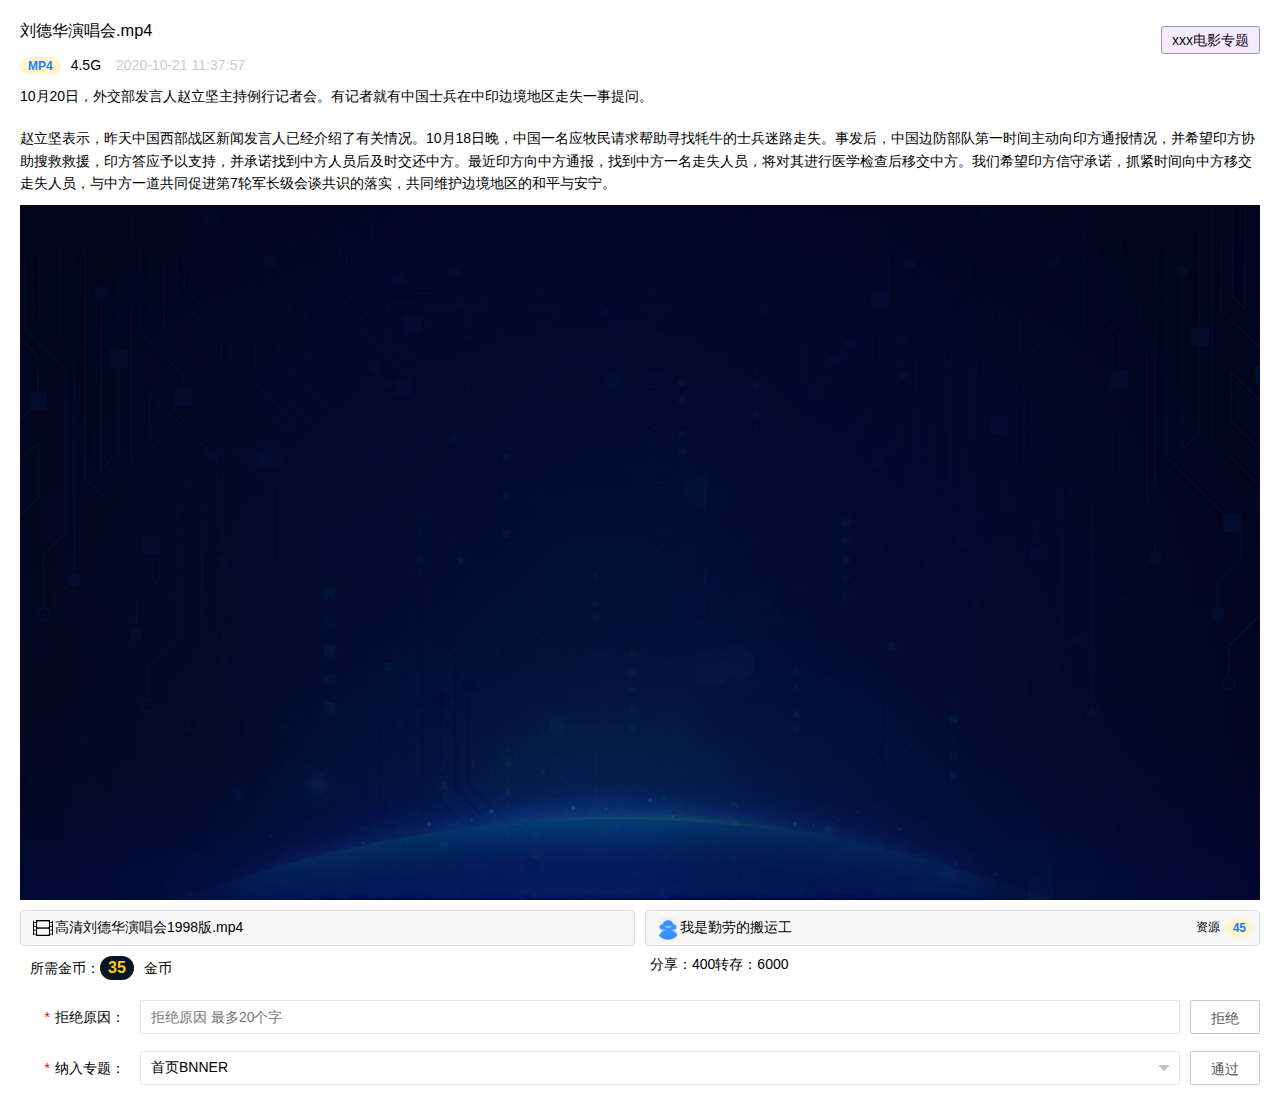
==== views/circleAudit/circleAudit_audit_pop.html @ b6cc54b7 "圈子加精审核及弹框" ====
<!DOCTYPE html>
<html>
<head>
    <meta charset="utf-8">
    <title>资源详情</title>
    <meta name="renderer" content="webkit">
    <meta http-equiv="X-UA-Compatible" content="IE=edge,chrome=1">
    <link rel="stylesheet" href="../../layuiadmin/layui/css/layui.css" media="all">
    <link rel="stylesheet" href="./../css/reset.css">
    <script src="../../layuiadmin/layui/layui.js"></script>
    <script src="../../js/jquery-3.1.1.min.js"></script>
    <script src="../../js/jquery_ex.js"></script>
    <style>
        body{
            font-family: Arial;
        }
        .layui-form-item{
            position: relative;
        }
        
        .layui-form-label {
            width: 90px;
        }
        .layui-input-block {
            margin-left: 120px;
            margin-right: 80px;
        }
        .layui-btn-block{
            position: absolute;
            right:0;
            top:0
        }
        .layui-form-item .layui-btn-block .layui-btn{
            padding:0 20px
        }
        .uploadImg img{
            width: 100px;
            height: 100px;
            margin-left: 5px;
            border: 1px solid #ccc;
        }
        .jinbi{
            text-align: left;
            position: absolute;
            right: -5px;
            top: 5px;
        }
        .jinbi span{
            display: inline-block;
            height: 24px;
            line-height: 24px;
            background-color: #091522;
            color:#ffcf0f;
            border-radius: 12px;
            font-size: 12px;
            font-weight: bold;
            padding:0 8px;
            margin-right: 10px;
        }
        .pop_text{
            display:-webkit-box;
            display:-ms-flexbox;
            display:flex;
        }
        .pop_text .layui-btn.layui-ds{
            -webkit-box-flex:1;
            -ms-flex:1;
            flex:1;
            text-align: center;
        }
        .size{
            text-align: left;
            margin-top: 5px;
        }
        .size span{
            display: inline-block;
            height: 18px;
            line-height: 18px;
            background-color: #fff5cd;
            color:#1a7dff;
            border-radius: 12px;
            font-size: 12px;
            font-weight: bold;
            padding:0 8px;
            margin-right: 10px;
        }
        .rightbt{
            float: right;
            background-color: #f4ebff;
            height: 26px;
            line-height: 26px;
            color:#101010;
            border-radius: 3px;
            border: 1px solid #a38cbe;
            padding:0 10px;
            margin-top:6px
        }
        .select_cont p{
            line-height: 160%;
            padding: 10px 0;
        }
        .jinbi{
            text-align: left;
        }
        .jinbi span{
            display: inline-block;
            height: 24px;
            line-height: 24px;
            background-color: #091522;
            color:#ffcf0f;
            border-radius: 12px;
            font-size: 16px;
            font-weight: bold;
            padding:0 8px;
            margin-right: 10px;
        }
        .size{
            text-align: left;
        }
        .size span{
            display: inline-block;
            height: 18px;
            line-height: 18px;
            background-color: #fff5cd;
            color:#1a7dff;
            border-radius: 12px;
            font-size: 12px;
            font-weight: bold;
            padding:0 8px;
            margin-right: 10px;
            margin-top:10px;
        }
        .size s{
            margin-left:15px;
            font-size: 14px;
            color: #ccc;
            text-decoration: none;
        }
        .chuC{
            display:-webkit-box;
            display:-ms-flexbox;
            display:flex;
            margin-top: 10px;
            
        }
        .chuC .borderF,.chuC .jinbix,.chuC .zinfo{
            -webkit-box-flex:1;
            -ms-flex:1;
            flex:1;
            text-align: left;
        }
        .chuC .zinfo{
            margin-left:10px;
        }
        .chuC .borderF:last-child{
            margin-left:10px;
        }
        .borderF{
            background-color: #f7f7f7;
            border: 1px solid #d8d8d8;
            padding:5px;
            border-radius: 5px;
            padding-left:10px
        }
        .infoxx .a{
            height: 18px;
            line-height: 18px;
            background-color: #fff5cd;
            color:#1a7dff;
            border-radius: 12px;
            font-size: 12px;
            font-weight: bold;
            padding:0 8px;
            margin-left: 5px;
            margin-top:3px;
            float:right;
        }
        .infoxx .b{
            font-size: 12px;
            float:right;
            margin-top:3px;
        }
        .jinbix{
            text-align: left;
        }
        .jinbix span{
            display: inline-block;
            height: 24px;
            line-height: 24px;
            background-color: #091522;
            color:#ffcf0f;
            border-radius: 12px;
            font-size: 16px;
            font-weight: bold;
            padding:0 8px;
            margin-right: 10px;
        }
    </style>
</head>
<body>
<form method="post" class="layui-form" >
    <div class="layui-form" lay-filter="layuiadmin-app-form-list" id="layuiadmin-app-form-list" style="padding: 20px 20px 0 20px; ">
        <div class="">
            <div class="rightbt">xxx电影专题</div>
            <h3>刘德华演唱会.mp4</h3>
            <div class="size"><span>MP4</span>4.5G<s>2020-10-21 11:37:57</s></div>
        </div>
        <div class="select_cont">
            <p>10月20日，外交部发言人赵立坚主持例行记者会。有记者就有中国士兵在中印边境地区走失一事提问。</p>
            <p>赵立坚表示，昨天中国西部战区新闻发言人已经介绍了有关情况。10月18日晚，中国一名应牧民请求帮助寻找牦牛的士兵迷路走失。事发后，中国边防部队第一时间主动向印方通报情况，并希望印方协助搜救救援，印方答应予以支持，并承诺找到中方人员后及时交还中方。最近印方向中方通报，找到中方一名走失人员，将对其进行医学检查后移交中方。我们希望印方信守承诺，抓紧时间向中方移交走失人员，与中方一道共同促进第7轮军长级会谈共识的落实，共同维护边境地区的和平与安宁。</p>
            <img class="layui-upload-img" src="../images/bg.jpg" width="100%">
        </div>
        <div class="chuC mt10">
            <div class="borderF"><img src="../images/icona.png" width="24" />高清刘德华演唱会1998版.mp4</div>
            <div class="borderF infoxx"><img src="../images/headImg.png" width="24" />我是勤劳的搬运工<span class="a">45</span><span class="b">资源</span></div>
        </div>
        <div class="chuC mt10">
            <div class="jinbix" style="padding-left:10px">所需金币：<span>35</span>金币</div>
            <div class="zinfo"><span>分享：400</span><span>转存：6000</span></div>
        </div>
        <div class="layui-form-item" style="margin-top: 20px;">
            <label class="layui-form-label"><span>*</span>拒绝原因：</label>
            <div class="layui-input-block">
                <input type="text" placeholder="拒绝原因 最多20个字" autocomplete="off" class="layui-input" id="PHONE" name="PHONE">
            </div>
            <div class="layui-btn-block">
                <button class="layui-btn layui-ds layui-btn-primary" data-type="add" id="add" data="添加">
                    拒绝
                </button>
            </div>
        </div>
        <div class="layui-form-item">
            <label class="layui-form-label"><span>*</span>纳入专题：</label>
            <div class="layui-input-block">
                <select id="FEEDBACKTYPE" lay-verify="required" name="FEEDBACKTYPE">
                    <option value="1">首页BNNER</option>
                    <option value="2">首页BNNER</option>
                    <option value="3">首页BNNER</option>
                    <option value="4">首页BNNER</option>
                    <option value="5">多选</option>
                    <option value="6">多选</option>
                    <option value="7">多选</option>
                </select>
            </div>
            <div class="layui-btn-block">
                <button class="layui-btn layui-ds layui-btn-primary" data-type="add" id="add" data="添加">
                    通过
                </button>
            </div>
        </div>
    </div>
</form>
<script src="circleAudit_audit_pop.js" type="text/javascript" charset="utf-8"></script>
</body>
</html>
---- layuiadmin/layui/css/layui.css ----
/** layui-v2.4.5 MIT License By https://www.layui.com */
.layui-inline,img {display:inline-block;vertical-align:middle}
h1,h2,h3,h4,h5,h6 {font-weight:400}
.layui-edge,.layui-header,.layui-inline,.layui-main {position:relative}
.layui-elip,.layui-form-checkbox span,.layui-form-pane .layui-form-label {text-overflow:ellipsis;white-space:nowrap}
.layui-btn,.layui-edge,.layui-inline,img {vertical-align:middle}
.layui-btn,.layui-disabled,.layui-icon,.layui-unselect {-webkit-user-select:none;-ms-user-select:none;-moz-user-select:none}
blockquote,body,button,dd,div,dl,dt,form,h1,h2,h3,h4,h5,h6,input,li,ol,p,pre,td,textarea,th,ul {margin:0;padding:0;-webkit-tap-highlight-color:rgba(0,0,0,0)}
a:active,a:hover {outline:0}
img {border:none}
li {list-style:none}
table {border-collapse:collapse;border-spacing:0}
h4,h5,h6 {font-size:100%}
button,input,optgroup,option,select,textarea {font-family:inherit;font-size:inherit;font-style:inherit;font-weight:inherit;outline:0}
pre {white-space:pre-wrap;white-space:-moz-pre-wrap;white-space:-pre-wrap;white-space:-o-pre-wrap;word-wrap:break-word}
body {line-height:24px;font:14px Helvetica Neue,Helvetica,PingFang SC,Tahoma,Arial,sans-serif}
hr {height:1px;margin:10px 0;border:0;clear:both}
a {color:#333;text-decoration:none}
a:hover {color:#777}
a cite {font-style:normal;*cursor:pointer}
.layui-border-box,.layui-border-box * {box-sizing:border-box}
.layui-box,.layui-box * {box-sizing:content-box}
.layui-clear {clear:both;*zoom:1}
.layui-clear:after {content:'\20';clear:both;*zoom:1;display:block;height:0}
.layui-inline {*display:inline;*zoom:1}
.layui-edge {display:inline-block;width:0;height:0;border-width:6px;border-style:dashed;border-color:transparent;overflow:hidden}
.layui-edge-top {top:-4px;border-bottom-color:#999;border-bottom-style:solid}
.layui-edge-right {border-left-color:#999;border-left-style:solid}
.layui-edge-bottom {top:2px;border-top-color:#999;border-top-style:solid}
.layui-edge-left {border-right-color:#999;border-right-style:solid}
.layui-elip {overflow:hidden}
.layui-disabled,.layui-disabled:hover {color:#d2d2d2!important;cursor:not-allowed!important}
.layui-circle {border-radius:100%}
.layui-show {display:block!important}
.layui-hide {display:none!important}
@font-face {font-family:layui-icon;src:url(../font/iconfont.eot?v=240);src:url(../font/iconfont.eot?v=240#iefix) format('embedded-opentype'),url(../font/iconfont.svg?v=240#iconfont) format('svg'),url(../font/iconfont.woff?v=240) format('woff'),url(../font/iconfont.ttf?v=240) format('truetype')}
.layui-icon {font-family:layui-icon!important;font-size:16px;font-style:normal;-webkit-font-smoothing:antialiased;-moz-osx-font-smoothing:grayscale}
.layui-icon-reply-fill:before {content:"\e611"}
.layui-icon-set-fill:before {content:"\e614"}
.layui-icon-menu-fill:before {content:"\e60f"}
.layui-icon-search:before {content:"\e615"}
.layui-icon-share:before {content:"\e641"}
.layui-icon-set-sm:before {content:"\e620"}
.layui-icon-engine:before {content:"\e628"}
.layui-icon-close:before {content:"\1006"}
.layui-icon-close-fill:before {content:"\1007"}
.layui-icon-chart-screen:before {content:"\e629"}
.layui-icon-star:before {content:"\e600"}
.layui-icon-circle-dot:before {content:"\e617"}
.layui-icon-chat:before {content:"\e606"}
.layui-icon-release:before {content:"\e609"}
.layui-icon-list:before {content:"\e60a"}
.layui-icon-chart:before {content:"\e62c"}
.layui-icon-ok-circle:before {content:"\1005"}
.layui-icon-layim-theme:before {content:"\e61b"}
.layui-icon-table:before {content:"\e62d"}
.layui-icon-right:before {content:"\e602"}
.layui-icon-left:before {content:"\e603"}
.layui-icon-cart-simple:before {content:"\e698"}
.layui-icon-face-cry:before {content:"\e69c"}
.layui-icon-face-smile:before {content:"\e6af"}
.layui-icon-survey:before {content:"\e6b2"}
.layui-icon-tree:before {content:"\e62e"}
.layui-icon-upload-circle:before {content:"\e62f"}
.layui-icon-add-circle:before {content:"\e61f"}
.layui-icon-download-circle:before {content:"\e601"}
.layui-icon-templeate-1:before {content:"\e630"}
.layui-icon-util:before {content:"\e631"}
.layui-icon-face-surprised:before {content:"\e664"}
.layui-icon-edit:before {content:"\e642"}
.layui-icon-speaker:before {content:"\e645"}
.layui-icon-down:before {content:"\e61a"}
.layui-icon-file:before {content:"\e621"}
.layui-icon-layouts:before {content:"\e632"}
.layui-icon-rate-half:before {content:"\e6c9"}
.layui-icon-add-circle-fine:before {content:"\e608"}
.layui-icon-prev-circle:before {content:"\e633"}
.layui-icon-read:before {content:"\e705"}
.layui-icon-404:before {content:"\e61c"}
.layui-icon-carousel:before {content:"\e634"}
.layui-icon-help:before {content:"\e607"}
.layui-icon-code-circle:before {content:"\e635"}
.layui-icon-water:before {content:"\e636"}
.layui-icon-username:before {content:"\e66f"}
.layui-icon-find-fill:before {content:"\e670"}
.layui-icon-about:before {content:"\e60b"}
.layui-icon-location:before {content:"\e715"}
.layui-icon-up:before {content:"\e619"}
.layui-icon-pause:before {content:"\e651"}
.layui-icon-date:before {content:"\e637"}
.layui-icon-layim-uploadfile:before {content:"\e61d"}
.layui-icon-delete:before {content:"\e640"}
.layui-icon-play:before {content:"\e652"}
.layui-icon-top:before {content:"\e604"}
.layui-icon-friends:before {content:"\e612"}
.layui-icon-refresh-3:before {content:"\e9aa"}
.layui-icon-ok:before {content:"\e605"}
.layui-icon-layer:before {content:"\e638"}
.layui-icon-face-smile-fine:before {content:"\e60c"}
.layui-icon-dollar:before {content:"\e659"}
.layui-icon-group:before {content:"\e613"}
.layui-icon-layim-download:before {content:"\e61e"}
.layui-icon-picture-fine:before {content:"\e60d"}
.layui-icon-link:before {content:"\e64c"}
.layui-icon-diamond:before {content:"\e735"}
.layui-icon-log:before {content:"\e60e"}
.layui-icon-rate-solid:before {content:"\e67a"}
.layui-icon-fonts-del:before {content:"\e64f"}
.layui-icon-unlink:before {content:"\e64d"}
.layui-icon-fonts-clear:before {content:"\e639"}
.layui-icon-triangle-r:before {content:"\e623"}
.layui-icon-circle:before {content:"\e63f"}
.layui-icon-radio:before {content:"\e643"}
.layui-icon-align-center:before {content:"\e647"}
.layui-icon-align-right:before {content:"\e648"}
.layui-icon-align-left:before {content:"\e649"}
.layui-icon-loading-1:before {content:"\e63e"}
.layui-icon-return:before {content:"\e65c"}
.layui-icon-fonts-strong:before {content:"\e62b"}
.layui-icon-upload:before {content:"\e67c"}
.layui-icon-dialogue:before {content:"\e63a"}
.layui-icon-video:before {content:"\e6ed"}
.layui-icon-headset:before {content:"\e6fc"}
.layui-icon-cellphone-fine:before {content:"\e63b"}
.layui-icon-add-1:before {content:"\e654"}
.layui-icon-face-smile-b:before {content:"\e650"}
.layui-icon-fonts-html:before {content:"\e64b"}
.layui-icon-form:before {content:"\e63c"}
.layui-icon-cart:before {content:"\e657"}
.layui-icon-camera-fill:before {content:"\e65d"}
.layui-icon-tabs:before {content:"\e62a"}
.layui-icon-fonts-code:before {content:"\e64e"}
.layui-icon-fire:before {content:"\e756"}
.layui-icon-set:before {content:"\e716"}
.layui-icon-fonts-u:before {content:"\e646"}
.layui-icon-triangle-d:before {content:"\e625"}
.layui-icon-tips:before {content:"\e702"}
.layui-icon-picture:before {content:"\e64a"}
.layui-icon-more-vertical:before {content:"\e671"}
.layui-icon-flag:before {content:"\e66c"}
.layui-icon-loading:before {content:"\e63d"}
.layui-icon-fonts-i:before {content:"\e644"}
.layui-icon-refresh-1:before {content:"\e666"}
.layui-icon-rmb:before {content:"\e65e"}
.layui-icon-home:before {content:"\e68e"}
.layui-icon-user:before {content:"\e770"}
.layui-icon-notice:before {content:"\e667"}
.layui-icon-login-weibo:before {content:"\e675"}
.layui-icon-voice:before {content:"\e688"}
.layui-icon-upload-drag:before {content:"\e681"}
.layui-icon-login-qq:before {content:"\e676"}
.layui-icon-snowflake:before {content:"\e6b1"}
.layui-icon-file-b:before {content:"\e655"}
.layui-icon-template:before {content:"\e663"}
.layui-icon-auz:before {content:"\e672"}
.layui-icon-console:before {content:"\e665"}
.layui-icon-app:before {content:"\e653"}
.layui-icon-prev:before {content:"\e65a"}
.layui-icon-website:before {content:"\e7ae"}
.layui-icon-next:before {content:"\e65b"}
.layui-icon-component:before {content:"\e857"}
.layui-icon-more:before {content:"\e65f"}
.layui-icon-login-wechat:before {content:"\e677"}
.layui-icon-shrink-right:before {content:"\e668"}
.layui-icon-spread-left:before {content:"\e66b"}
.layui-icon-camera:before {content:"\e660"}
.layui-icon-note:before {content:"\e66e"}
.layui-icon-refresh:before {content:"\e669"}
.layui-icon-female:before {content:"\e661"}
.layui-icon-male:before {content:"\e662"}
.layui-icon-password:before {content:"\e673"}
.layui-icon-senior:before {content:"\e674"}
.layui-icon-theme:before {content:"\e66a"}
.layui-icon-tread:before {content:"\e6c5"}
.layui-icon-praise:before {content:"\e6c6"}
.layui-icon-star-fill:before {content:"\e658"}
.layui-icon-rate:before {content:"\e67b"}
.layui-icon-template-1:before {content:"\e656"}
.layui-icon-vercode:before {content:"\e679"}
.layui-icon-cellphone:before {content:"\e678"}
.layui-icon-screen-full:before {content:"\e622"}
.layui-icon-screen-restore:before {content:"\e758"}
.layui-icon-cols:before {content:"\e610"}
.layui-icon-export:before {content:"\e67d"}
.layui-icon-print:before {content:"\e66d"}
.layui-icon-slider:before {content:"\e714"}
.layui-icon-addition:before {content:"\e624"}
.layui-icon-subtraction:before {content:"\e67e"}
.layui-icon-service:before {content:"\e626"}
.layui-icon-transfer:before {content:"\e691"}
.layui-main {width:1140px;margin:0 auto}
.layui-header {z-index:1000;height:60px}
.layui-header a:hover {transition:all .5s;-webkit-transition:all .5s}
.layui-side {position:fixed;left:0;top:0;bottom:0;z-index:999;width:200px;overflow-x:hidden}
.layui-side-scroll {position:relative;width:220px;height:100%;overflow-x:hidden}
.layui-body {position:absolute;left:200px;right:0;top:0;bottom:0;z-index:998;width:auto;overflow:hidden;overflow-y:auto;box-sizing:border-box}
.layui-layout-body {overflow:hidden}
.layui-layout-admin .layui-header {background-color:#23262E}
.layui-layout-admin .layui-side {top:60px;width:200px;overflow-x:hidden}
.layui-layout-admin .layui-body {top:60px;bottom:44px}
.layui-layout-admin .layui-main {width:auto;margin:0 15px}
.layui-layout-admin .layui-footer {position:fixed;left:200px;right:0;bottom:0;height:44px;line-height:44px;padding:0 15px;background-color:#eee}
.layui-layout-admin .layui-logo {position:absolute;left:0;top:0;width:200px;height:100%;line-height:60px;text-align:center;color:#3691FF;font-size:16px}
.layui-layout-admin .layui-header .layui-nav {background:0 0}
.layui-layout-left {position:absolute!important;left:200px;top:0}
.layui-layout-right {position:absolute!important;right:0;top:0}
.layui-container {position:relative;margin:0 auto;padding:0 15px;box-sizing:border-box}
.layui-fluid {position:relative;margin:0 auto;padding:0 15px}
.layui-row:after,.layui-row:before {content:'';display:block;clear:both}
.layui-col-lg1,.layui-col-lg10,.layui-col-lg11,.layui-col-lg12,.layui-col-lg2,.layui-col-lg3,.layui-col-lg4,.layui-col-lg5,.layui-col-lg6,.layui-col-lg7,.layui-col-lg8,.layui-col-lg9,.layui-col-md1,.layui-col-md10,.layui-col-md11,.layui-col-md12,.layui-col-md2,.layui-col-md3,.layui-col-md4,.layui-col-md5,.layui-col-md6,.layui-col-md7,.layui-col-md8,.layui-col-md9,.layui-col-sm1,.layui-col-sm10,.layui-col-sm11,.layui-col-sm12,.layui-col-sm2,.layui-col-sm3,.layui-col-sm4,.layui-col-sm5,.layui-col-sm6,.layui-col-sm7,.layui-col-sm8,.layui-col-sm9,.layui-col-xs1,.layui-col-xs10,.layui-col-xs11,.layui-col-xs12,.layui-col-xs2,.layui-col-xs3,.layui-col-xs4,.layui-col-xs5,.layui-col-xs6,.layui-col-xs7,.layui-col-xs8,.layui-col-xs9 {position:relative;display:block;box-sizing:border-box}
.layui-col-xs1,.layui-col-xs10,.layui-col-xs11,.layui-col-xs12,.layui-col-xs2,.layui-col-xs3,.layui-col-xs4,.layui-col-xs5,.layui-col-xs6,.layui-col-xs7,.layui-col-xs8,.layui-col-xs9 {float:left}
.layui-col-xs1 {width:8.33333333%}
.layui-col-xs2 {width:16.66666667%}
.layui-col-xs3 {width:25%}
.layui-col-xs4 {width:33.33333333%}
.layui-col-xs5 {width:41.66666667%}
.layui-col-xs6 {width:50%}
.layui-col-xs7 {width:58.33333333%}
.layui-col-xs8 {width:66.66666667%}
.layui-col-xs9 {width:75%}
.layui-col-xs10 {width:83.33333333%}
.layui-col-xs11 {width:91.66666667%}
.layui-col-xs12 {width:100%}
.layui-col-xs-offset1 {margin-left:8.33333333%}
.layui-col-xs-offset2 {margin-left:16.66666667%}
.layui-col-xs-offset3 {margin-left:25%}
.layui-col-xs-offset4 {margin-left:33.33333333%}
.layui-col-xs-offset5 {margin-left:41.66666667%}
.layui-col-xs-offset6 {margin-left:50%}
.layui-col-xs-offset7 {margin-left:58.33333333%}
.layui-col-xs-offset8 {margin-left:66.66666667%}
.layui-col-xs-offset9 {margin-left:75%}
.layui-col-xs-offset10 {margin-left:83.33333333%}
.layui-col-xs-offset11 {margin-left:91.66666667%}
.layui-col-xs-offset12 {margin-left:100%}
@media screen and (max-width:768px) {.layui-hide-xs {display:none!important}
.layui-show-xs-block {display:block!important}
.layui-show-xs-inline {display:inline!important}
.layui-show-xs-inline-block {display:inline-block!important}
}
@media screen and (min-width:768px) {.layui-container {width:750px}
.layui-hide-sm {display:none!important}
.layui-show-sm-block {display:block!important}
.layui-show-sm-inline {display:inline!important}
.layui-show-sm-inline-block {display:inline-block!important}
.layui-col-sm1,.layui-col-sm10,.layui-col-sm11,.layui-col-sm12,.layui-col-sm2,.layui-col-sm3,.layui-col-sm4,.layui-col-sm5,.layui-col-sm6,.layui-col-sm7,.layui-col-sm8,.layui-col-sm9 {float:left}
.layui-col-sm1 {width:8.33333333%}
.layui-col-sm2 {width:16.66666667%}
.layui-col-sm3 {width:25%}
.layui-col-sm4 {width:33.33333333%}
.layui-col-sm5 {width:41.66666667%}
.layui-col-sm6 {width:50%}
.layui-col-sm7 {width:58.33333333%}
.layui-col-sm8 {width:66.66666667%}
.layui-col-sm9 {width:75%}
.layui-col-sm10 {width:83.33333333%}
.layui-col-sm11 {width:91.66666667%}
.layui-col-sm12 {width:100%}
.layui-col-sm-offset1 {margin-left:8.33333333%}
.layui-col-sm-offset2 {margin-left:16.66666667%}
.layui-col-sm-offset3 {margin-left:25%}
.layui-col-sm-offset4 {margin-left:33.33333333%}
.layui-col-sm-offset5 {margin-left:41.66666667%}
.layui-col-sm-offset6 {margin-left:50%}
.layui-col-sm-offset7 {margin-left:58.33333333%}
.layui-col-sm-offset8 {margin-left:66.66666667%}
.layui-col-sm-offset9 {margin-left:75%}
.layui-col-sm-offset10 {margin-left:83.33333333%}
.layui-col-sm-offset11 {margin-left:91.66666667%}
.layui-col-sm-offset12 {margin-left:100%}
}
@media screen and (min-width:992px) {.layui-container {width:970px}
.layui-hide-md {display:none!important}
.layui-show-md-block {display:block!important}
.layui-show-md-inline {display:inline!important}
.layui-show-md-inline-block {display:inline-block!important}
.layui-col-md1,.layui-col-md10,.layui-col-md11,.layui-col-md12,.layui-col-md2,.layui-col-md3,.layui-col-md4,.layui-col-md5,.layui-col-md6,.layui-col-md7,.layui-col-md8,.layui-col-md9 {float:left}
.layui-col-md1 {width:8.33333333%}
.layui-col-md2 {width:16.66666667%}
.layui-col-md3 {width:25%}
.layui-col-md4 {width:33.33333333%}
.layui-col-md5 {width:41.66666667%}
.layui-col-md6 {width:50%}
.layui-col-md7 {width:58.33333333%}
.layui-col-md8 {width:66.66666667%}
.layui-col-md9 {width:75%}
.layui-col-md10 {width:83.33333333%}
.layui-col-md11 {width:91.66666667%}
.layui-col-md12 {width:100%}
.layui-col-md-offset1 {margin-left:8.33333333%}
.layui-col-md-offset2 {margin-left:16.66666667%}
.layui-col-md-offset3 {margin-left:25%}
.layui-col-md-offset4 {margin-left:33.33333333%}
.layui-col-md-offset5 {margin-left:41.66666667%}
.layui-col-md-offset6 {margin-left:50%}
.layui-col-md-offset7 {margin-left:58.33333333%}
.layui-col-md-offset8 {margin-left:66.66666667%}
.layui-col-md-offset9 {margin-left:75%}
.layui-col-md-offset10 {margin-left:83.33333333%}
.layui-col-md-offset11 {margin-left:91.66666667%}
.layui-col-md-offset12 {margin-left:100%}
}
@media screen and (min-width:1200px) {.layui-container {width:1170px}
.layui-hide-lg {display:none!important}
.layui-show-lg-block {display:block!important}
.layui-show-lg-inline {display:inline!important}
.layui-show-lg-inline-block {display:inline-block!important}
.layui-col-lg1,.layui-col-lg10,.layui-col-lg11,.layui-col-lg12,.layui-col-lg2,.layui-col-lg3,.layui-col-lg4,.layui-col-lg5,.layui-col-lg6,.layui-col-lg7,.layui-col-lg8,.layui-col-lg9 {float:left}
.layui-col-lg1 {width:8.33333333%}
.layui-col-lg2 {width:16.66666667%}
.layui-col-lg3 {width:25%}
.layui-col-lg4 {width:33.33333333%}
.layui-col-lg5 {width:41.66666667%}
.layui-col-lg6 {width:50%}
.layui-col-lg7 {width:58.33333333%}
.layui-col-lg8 {width:66.66666667%}
.layui-col-lg9 {width:75%}
.layui-col-lg10 {width:83.33333333%}
.layui-col-lg11 {width:91.66666667%}
.layui-col-lg12 {width:100%}
.layui-col-lg-offset1 {margin-left:8.33333333%}
.layui-col-lg-offset2 {margin-left:16.66666667%}
.layui-col-lg-offset3 {margin-left:25%}
.layui-col-lg-offset4 {margin-left:33.33333333%}
.layui-col-lg-offset5 {margin-left:41.66666667%}
.layui-col-lg-offset6 {margin-left:50%}
.layui-col-lg-offset7 {margin-left:58.33333333%}
.layui-col-lg-offset8 {margin-left:66.66666667%}
.layui-col-lg-offset9 {margin-left:75%}
.layui-col-lg-offset10 {margin-left:83.33333333%}
.layui-col-lg-offset11 {margin-left:91.66666667%}
.layui-col-lg-offset12 {margin-left:100%}
}
.layui-col-space1 {margin:-.5px}
.layui-col-space1>* {padding:.5px}
.layui-col-space3 {margin:-1.5px}
.layui-col-space3>* {padding:1.5px}
.layui-col-space5 {margin:-2.5px}
.layui-col-space5>* {padding:2.5px}
.layui-col-space8 {margin:-3.5px}
.layui-col-space8>* {padding:3.5px}
.layui-col-space10 {margin:-5px}
.layui-col-space10>* {padding:5px}
.layui-col-space12 {margin:-6px}
.layui-col-space12>* {padding:6px}
.layui-col-space15 {margin:-7.5px}
.layui-col-space15>* {padding:7.5px}
.layui-col-space18 {margin:-9px}
.layui-col-space18>* {padding:9px}
.layui-col-space20 {margin:-10px}
.layui-col-space20>* {padding:10px}
.layui-col-space22 {margin:-11px}
.layui-col-space22>* {padding:11px}
.layui-col-space25 {margin:-12.5px}
.layui-col-space25>* {padding:12.5px}
.layui-col-space30 {margin:-15px}
.layui-col-space30>* {padding:15px}
.layui-btn,.layui-input,.layui-select,.layui-textarea,.layui-upload-button {outline:0;-webkit-appearance:none;transition:all .3s;-webkit-transition:all .3s;box-sizing:border-box}
.layui-elem-quote {margin-bottom:10px;padding:15px;line-height:22px;border-left:5px solid #3691FF;border-radius:0 2px 2px 0;background-color:#f2f2f2}
.layui-quote-nm {border-style:solid;border-width:1px 1px 1px 5px;background:0 0}
.layui-elem-field {margin-bottom:10px;padding:0;border-width:1px;border-style:solid}
.layui-elem-field legend {margin-left:20px;padding:0 10px;font-size:20px;font-weight:300}
.layui-field-title {margin:10px 0 20px;border-width:1px 0 0}
.layui-field-box {padding:10px 15px}
.layui-field-title .layui-field-box {padding:10px 0}
.layui-progress {position:relative;height:6px;border-radius:20px;background-color:#e2e2e2}
.layui-progress-bar {position:absolute;left:0;top:0;width:0;max-width:100%;height:6px;border-radius:20px;text-align:right;background-color:#3691FF;transition:all .3s;-webkit-transition:all .3s}
.layui-progress-big,.layui-progress-big .layui-progress-bar {height:18px;line-height:18px}
.layui-progress-text {position:relative;top:-20px;line-height:18px;font-size:12px;color:#666}
.layui-progress-big .layui-progress-text {position:static;padding:0 10px;color:#fff}
.layui-collapse {border-width:1px;border-style:solid;border-radius:2px}
.layui-colla-content,.layui-colla-item {border-top-width:1px;border-top-style:solid}
.layui-colla-item:first-child {border-top:none}
.layui-colla-title {position:relative;height:42px;line-height:42px;padding:0 15px 0 35px;color:#333;background-color:#f2f2f2;cursor:pointer;font-size:14px;overflow:hidden}
.layui-colla-content {display:none;padding:10px 15px;line-height:22px;color:#666}
.layui-colla-icon {position:absolute;left:15px;top:0;font-size:14px}
.layui-card {margin-bottom:15px;border-radius:2px;background-color:#fff;box-shadow:0 1px 2px 0 rgba(0,0,0,.05)}
.layui-card:last-child {margin-bottom:0}
.layui-card-header {position:relative;height:42px;line-height:42px;padding:0 15px;border-bottom:1px solid #f6f6f6;color:#333;border-radius:2px 2px 0 0;font-size:14px}
.layui-bg-black,.layui-bg-blue,.layui-bg-cyan,.layui-bg-green,.layui-bg-orange,.layui-bg-red {color:#fff!important}
.layui-card-body {position:relative;padding:10px 15px;line-height:24px}
.layui-card-body[pad15] {padding:15px}
.layui-card-body[pad20] {padding:20px}
.layui-card-body .layui-table {margin:5px 0}
.layui-card .layui-tab {margin:0}
.layui-panel-window {position:relative;padding:15px;border-radius:0;border-top:5px solid #E6E6E6;background-color:#fff}
.layui-auxiliar-moving {position:fixed;left:0;right:0;top:0;bottom:0;width:100%;height:100%;background:0 0;z-index:9999999999}
.layui-form-label,.layui-form-mid,.layui-form-select,.layui-input-block,.layui-input-inline,.layui-textarea {position:relative}
.layui-bg-red {background-color:#FF5722!important}
.layui-bg-orange {background-color:#FFB800!important}
.layui-bg-green {background-color:#3691FF!important}
.layui-bg-cyan {background-color:#2F4056!important}
.layui-bg-blue {background-color:#3691FF!important}
.layui-bg-black {background-color:#393D49!important}
.layui-bg-gray {background-color:#eee!important;color:#666!important}
.layui-badge-rim,.layui-colla-content,.layui-colla-item,.layui-collapse,.layui-elem-field,.layui-form-pane .layui-form-item[pane],.layui-form-pane .layui-form-label,.layui-input,.layui-layedit,.layui-layedit-tool,.layui-quote-nm,.layui-select,.layui-tab-bar,.layui-tab-card,.layui-tab-title,.layui-tab-title .layui-this:after,.layui-textarea {border-color:#e6e6e6}
.layui-timeline-item:before,hr {background-color:#e6e6e6}
.layui-text {line-height:22px;font-size:14px;color:#666}
.layui-text h1,.layui-text h2,.layui-text h3 {font-weight:500;color:#333}
.layui-text h1 {font-size:30px}
.layui-text h2 {font-size:24px}
.layui-text h3 {font-size:18px}
.layui-text a:not(.layui-btn) {color:#01AAED}
.layui-text a:not(.layui-btn):hover {text-decoration:underline}
.layui-text ul {padding:5px 0 5px 15px}
.layui-text ul li {margin-top:5px;list-style-type:disc}
.layui-text em,.layui-word-aux {color:#999!important;padding:0 5px!important}
.layui-btn {display:inline-block;height:38px;line-height:38px;padding:0 18px;background-color:#3691FF;color:#fff;white-space:nowrap;text-align:center;font-size:14px;border:none;border-radius:2px;cursor:pointer}
.layui-btn:hover {opacity:.8;filter:alpha(opacity=80);color:#fff}
.layui-btn:active {opacity:1;filter:alpha(opacity=100)}
.layui-btn+.layui-btn {margin-left:10px}
.layui-btn-container {font-size:0}
.layui-btn-container .layui-btn {margin-right:10px;margin-bottom:10px}
.layui-btn-container .layui-btn+.layui-btn {margin-left:0}
.layui-table .layui-btn-container .layui-btn {margin-bottom:9px}
.layui-btn-radius {border-radius:100px}
.layui-btn .layui-icon {margin-right:3px;font-size:18px;vertical-align:bottom;vertical-align:middle\9}
.layui-btn-primary {border:1px solid #C9C9C9;background-color:#fff;color:#555}
.layui-btn-primary:hover {border-color:#3691FF;color:#333}
.layui-btn-normal {background-color:#3691FF}
.layui-btn-warm {background-color:#FFB800}
.layui-btn-danger {background-color:#FF5722}
.layui-btn-disabled,.layui-btn-disabled:active,.layui-btn-disabled:hover {border:1px solid #e6e6e6;background-color:#FBFBFB;color:#C9C9C9;cursor:not-allowed;opacity:1}
.layui-btn-lg {height:44px;line-height:44px;padding:0 25px;font-size:16px}
.layui-btn-sm {height:30px;line-height:30px;padding:0 10px;font-size:12px}
.layui-btn-sm i {font-size:16px!important}
.layui-btn-xs {height:22px;line-height:22px;padding:0 5px;font-size:12px}
.layui-btn-xs i {font-size:14px!important}
.layui-btn-group {display:inline-block;vertical-align:middle;font-size:0}
.layui-btn-group .layui-btn {margin-left:0!important;margin-right:0!important;border-left:1px solid rgba(255,255,255,.5);border-radius:0}
.layui-btn-group .layui-btn-primary {border-left:none}
.layui-btn-group .layui-btn-primary:hover {border-color:#C9C9C9;color:#3691FF}
.layui-btn-group .layui-btn:first-child {border-left:none;border-radius:2px 0 0 2px}
.layui-btn-group .layui-btn-primary:first-child {border-left:1px solid #c9c9c9}
.layui-btn-group .layui-btn:last-child {border-radius:0 2px 2px 0}
.layui-btn-group .layui-btn+.layui-btn {margin-left:0}
.layui-btn-group+.layui-btn-group {margin-left:10px}
.layui-btn-fluid {width:100%}
.layui-input,.layui-select,.layui-textarea {height:38px;line-height:1.3;line-height:38px\9;border-width:1px;border-style:solid;background-color:#fff;border-radius:2px}
.layui-input::-webkit-input-placeholder,.layui-select::-webkit-input-placeholder,.layui-textarea::-webkit-input-placeholder {line-height:1.3}
.layui-input,.layui-textarea {display:block;width:100%;padding-left:10px}
.layui-input:hover,.layui-textarea:hover {border-color:#D2D2D2!important}
.layui-input:focus,.layui-textarea:focus {border-color:#C9C9C9!important}
.layui-textarea {min-height:100px;height:auto;line-height:20px;padding:6px 10px;resize:vertical}
.layui-select {padding:0 10px}
.layui-form input[type=checkbox],.layui-form input[type=radio],.layui-form select {display:none}
.layui-form [lay-ignore] {display:initial}
.layui-form-item {margin-bottom:15px;clear:both;*zoom:1}
.layui-form-item:after {content:'\20';clear:both;*zoom:1;display:block;height:0}
.layui-form-label {float:left;display:block;padding:7px 15px;width:80px;font-weight:400;line-height:20px;text-align:right}
.layui-form-label-col {display:block;float:none;padding:9px 0;line-height:20px;text-align:left}
.layui-form-item .layui-inline {margin-bottom:5px;margin-right:10px}
.layui-input-block {margin-left:110px;min-height:36px}
.layui-input-inline {display:inline-block;vertical-align:middle}
.layui-form-item .layui-input-inline {float:left;width:190px;margin-right:10px}
.layui-form-text .layui-input-inline {width:auto}
.layui-form-mid {float:left;display:block;padding:9px 0!important;line-height:20px;margin-right:10px}
.layui-form-danger+.layui-form-select .layui-input,.layui-form-danger:focus {border-color:#FF5722!important}
.layui-form-select .layui-input {padding-right:30px;cursor:pointer}
.layui-form-select .layui-edge {position:absolute;right:10px;top:50%;margin-top:-3px;cursor:pointer;border-width:6px;border-top-color:#c2c2c2;border-top-style:solid;transition:all .3s;-webkit-transition:all .3s}
.layui-form-select dl {display:none;position:absolute;left:0;top:42px;padding:5px 0;z-index:899;min-width:100%;border:1px solid #d2d2d2;max-height:300px;overflow-y:auto;background-color:#fff;border-radius:2px;box-shadow:0 2px 4px rgba(0,0,0,.12);box-sizing:border-box}
.layui-form-select dl dd,.layui-form-select dl dt {padding:0 10px;line-height:36px;white-space:nowrap;overflow:hidden;text-overflow:ellipsis}
.layui-form-select dl dt {font-size:12px;color:#999}
.layui-form-select dl dd {cursor:pointer}
.layui-form-select dl dd:hover {background-color:#f2f2f2;-webkit-transition:.5s all;transition:.5s all}
.layui-form-select .layui-select-group dd {padding-left:20px}
.layui-form-select dl dd.layui-select-tips {padding-left:10px!important;color:#999}
.layui-form-select dl dd.layui-this {background-color:#3691FF;color:#fff}
.layui-form-checkbox,.layui-form-select dl dd.layui-disabled {background-color:#fff}
.layui-form-selected dl {display:block}
.layui-form-checkbox,.layui-form-checkbox *,.layui-form-switch {display:inline-block;vertical-align:middle}
.layui-form-selected .layui-edge {margin-top:-9px;-webkit-transform:rotate(180deg);transform:rotate(180deg);margin-top:-3px\9}
:root .layui-form-selected .layui-edge {margin-top:-9px\0/IE9}
.layui-form-selectup dl {top:auto;bottom:42px}
.layui-select-none {margin:5px 0;text-align:center;color:#999}
.layui-select-disabled .layui-disabled {border-color:#eee!important}
.layui-select-disabled .layui-edge {border-top-color:#d2d2d2}
.layui-form-checkbox {position:relative;height:30px;line-height:30px;margin-right:10px;padding-right:30px;cursor:pointer;font-size:0;-webkit-transition:.1s linear;transition:.1s linear;box-sizing:border-box}
.layui-form-checkbox span {padding:0 10px;height:100%;font-size:14px;border-radius:2px 0 0 2px;background-color:#d2d2d2;color:#fff;overflow:hidden}
.layui-form-checkbox:hover span {background-color:#c2c2c2}
.layui-form-checkbox i {position:absolute;right:0;top:0;width:30px;height:28px;border:1px solid #d2d2d2;border-left:none;border-radius:0 2px 2px 0;color:#fff;font-size:20px;text-align:center}
.layui-form-checkbox:hover i {border-color:#c2c2c2;color:#c2c2c2}
.layui-form-checked,.layui-form-checked:hover {border-color:#3691FF}
.layui-form-checked span,.layui-form-checked:hover span {background-color:#3691FF}
.layui-form-checked i,.layui-form-checked:hover i {color:#3691FF}
.layui-form-item .layui-form-checkbox {margin-top:4px}
.layui-form-checkbox[lay-skin=primary] {height:auto!important;line-height:normal!important;min-width:18px;min-height:18px;border:none!important;margin-right:0;padding-left:28px;padding-right:0;background:0 0}
.layui-form-checkbox[lay-skin=primary] span {padding-left:0;padding-right:15px;line-height:18px;background:0 0;color:#666}
.layui-form-checkbox[lay-skin=primary] i {right:auto;left:0;width:16px;height:16px;line-height:16px;border:1px solid #d2d2d2;font-size:12px;border-radius:2px;background-color:#fff;-webkit-transition:.1s linear;transition:.1s linear}
.layui-form-checkbox[lay-skin=primary]:hover i {border-color:#3691FF;color:#fff}
.layui-form-checked[lay-skin=primary] i {border-color:#3691FF;background-color:#3691FF;color:#fff}
.layui-checkbox-disbaled[lay-skin=primary] span {background:0 0!important;color:#c2c2c2}
.layui-checkbox-disbaled[lay-skin=primary]:hover i {border-color:#d2d2d2}
.layui-form-item .layui-form-checkbox[lay-skin=primary] {margin-top:10px}
.layui-form-switch {position:relative;height:22px;line-height:22px;min-width:35px;padding:0 5px;margin-top:8px;border:1px solid #d2d2d2;border-radius:20px;cursor:pointer;background-color:#fff;-webkit-transition:.1s linear;transition:.1s linear}
.layui-form-switch i {position:absolute;left:5px;top:3px;width:16px;height:16px;border-radius:20px;background-color:#d2d2d2;-webkit-transition:.1s linear;transition:.1s linear}
.layui-form-switch em {position:relative;top:0;width:25px;margin-left:21px;padding:0!important;text-align:center!important;color:#999!important;font-style:normal!important;font-size:12px}
.layui-form-onswitch {border-color:#3691FF;background-color:#3691FF}
.layui-checkbox-disbaled,.layui-checkbox-disbaled i {border-color:#e2e2e2!important}
.layui-form-onswitch i {left:100%;margin-left:-21px;background-color:#fff}
.layui-form-onswitch em {margin-left:5px;margin-right:21px;color:#fff!important}
.layui-checkbox-disbaled span {background-color:#e2e2e2!important}
.layui-checkbox-disbaled:hover i {color:#fff!important}
[lay-radio] {display:none}
.layui-form-radio,.layui-form-radio * {display:inline-block;vertical-align:middle}
.layui-form-radio {line-height:28px;margin:6px 10px 0 0;padding-right:10px;cursor:pointer;font-size:0}
.layui-form-radio * {font-size:14px}
.layui-form-radio>i {margin-right:8px;font-size:22px;color:#c2c2c2}
.layui-form-radio>i:hover,.layui-form-radioed>i {color:#3691FF}
.layui-radio-disbaled>i {color:#e2e2e2!important}
.layui-form-pane .layui-form-label {width:110px;padding:8px 15px;height:38px;line-height:20px;border-width:1px;border-style:solid;border-radius:2px 0 0 2px;text-align:center;background-color:#FBFBFB;overflow:hidden;box-sizing:border-box}
.layui-form-pane .layui-input-inline {margin-left:-1px}
.layui-form-pane .layui-input-block {margin-left:110px;left:-1px}
.layui-form-pane .layui-input {border-radius:0 2px 2px 0}
.layui-form-pane .layui-form-text .layui-form-label {float:none;width:100%;border-radius:2px;box-sizing:border-box;text-align:left}
.layui-form-pane .layui-form-text .layui-input-inline {display:block;margin:0;top:-1px;clear:both}
.layui-form-pane .layui-form-text .layui-input-block {margin:0;left:0;top:-1px}
.layui-form-pane .layui-form-text .layui-textarea {min-height:100px;border-radius:0 0 2px 2px}
.layui-form-pane .layui-form-checkbox {margin:4px 0 4px 10px}
.layui-form-pane .layui-form-radio,.layui-form-pane .layui-form-switch {margin-top:6px;margin-left:10px}
.layui-form-pane .layui-form-item[pane] {position:relative;border-width:1px;border-style:solid}
.layui-form-pane .layui-form-item[pane] .layui-form-label {position:absolute;left:0;top:0;height:100%;border-width:0 1px 0 0}
.layui-form-pane .layui-form-item[pane] .layui-input-inline {margin-left:110px}
@media screen and (max-width:450px) {.layui-form-item .layui-form-label {text-overflow:ellipsis;overflow:hidden;white-space:nowrap}
.layui-form-item .layui-inline {display:block;margin-right:0;margin-bottom:20px;clear:both}
.layui-form-item .layui-inline:after {content:'\20';clear:both;display:block;height:0}
.layui-form-item .layui-input-inline {display:block;float:none;left:-3px;width:auto;margin:0 0 10px 112px}
.layui-form-item .layui-input-inline+.layui-form-mid {margin-left:110px;top:-5px;padding:0}
.layui-form-item .layui-form-checkbox {margin-right:5px;margin-bottom:5px}
}
.layui-layedit {border-width:1px;border-style:solid;border-radius:2px}
.layui-layedit-tool {padding:3px 5px;border-bottom-width:1px;border-bottom-style:solid;font-size:0}
.layedit-tool-fixed {position:fixed;top:0;border-top:1px solid #e2e2e2}
.layui-layedit-tool .layedit-tool-mid,.layui-layedit-tool .layui-icon {display:inline-block;vertical-align:middle;text-align:center;font-size:14px}
.layui-layedit-tool .layui-icon {position:relative;width:32px;height:30px;line-height:30px;margin:3px 5px;color:#777;cursor:pointer;border-radius:2px}
.layui-layedit-tool .layui-icon:hover {color:#393D49}
.layui-layedit-tool .layui-icon:active {color:#000}
.layui-layedit-tool .layedit-tool-active {background-color:#e2e2e2;color:#000}
.layui-layedit-tool .layui-disabled,.layui-layedit-tool .layui-disabled:hover {color:#d2d2d2;cursor:not-allowed}
.layui-layedit-tool .layedit-tool-mid {width:1px;height:18px;margin:0 10px;background-color:#d2d2d2}
.layedit-tool-html {width:50px!important;font-size:30px!important}
.layedit-tool-b,.layedit-tool-code,.layedit-tool-help {font-size:16px!important}
.layedit-tool-d,.layedit-tool-face,.layedit-tool-image,.layedit-tool-unlink {font-size:18px!important}
.layedit-tool-image input {position:absolute;font-size:0;left:0;top:0;width:100%;height:100%;opacity:.01;filter:Alpha(opacity=1);cursor:pointer}
.layui-layedit-iframe iframe {display:block;width:100%}
#LAY_layedit_code {overflow:hidden}
.layui-laypage {display:inline-block;*display:inline;*zoom:1;vertical-align:middle;margin:10px 0;font-size:0}
.layui-laypage>a:first-child,.layui-laypage>a:first-child em {border-radius:2px 0 0 2px}
.layui-laypage>a:last-child,.layui-laypage>a:last-child em {border-radius:0 2px 2px 0}
.layui-laypage>:first-child {margin-left:0!important}
.layui-laypage>:last-child {margin-right:0!important}
.layui-laypage a,.layui-laypage button,.layui-laypage input,.layui-laypage select,.layui-laypage span {border:1px solid #e2e2e2}
.layui-laypage a,.layui-laypage span {display:inline-block;*display:inline;*zoom:1;vertical-align:middle;padding:0 15px;height:28px;line-height:28px;margin:0 -1px 5px 0;background-color:#fff;color:#333;font-size:12px}
.layui-flow-more a *,.layui-laypage input,.layui-table-view select[lay-ignore] {display:inline-block}
.layui-laypage a:hover {color:#3691FF}
.layui-laypage em {font-style:normal}
.layui-laypage .layui-laypage-spr {color:#999;font-weight:700}
.layui-laypage a {text-decoration:none}
.layui-laypage .layui-laypage-curr {position:relative}
.layui-laypage .layui-laypage-curr em {position:relative;color:#fff}
.layui-laypage .layui-laypage-curr .layui-laypage-em {position:absolute;left:-1px;top:-1px;padding:1px;width:100%;height:100%;background-color:#3691FF}
.layui-laypage-em {border-radius:2px}
.layui-laypage-next em,.layui-laypage-prev em {font-family:Sim sun;font-size:16px}
.layui-laypage .layui-laypage-count,.layui-laypage .layui-laypage-limits,.layui-laypage .layui-laypage-refresh,.layui-laypage .layui-laypage-skip {margin-left:10px;margin-right:10px;padding:0;border:none}
.layui-laypage .layui-laypage-limits,.layui-laypage .layui-laypage-refresh {vertical-align:top}
.layui-laypage .layui-laypage-refresh i {font-size:18px;cursor:pointer}
.layui-laypage select {height:22px;padding:3px;border-radius:2px;cursor:pointer}
.layui-laypage .layui-laypage-skip {height:30px;line-height:30px;color:#999}
.layui-laypage button,.layui-laypage input {height:30px;line-height:30px;border-radius:2px;vertical-align:top;background-color:#fff;box-sizing:border-box}
.layui-laypage input {width:40px;margin:0 10px;padding:0 3px;text-align:center}
.layui-laypage input:focus,.layui-laypage select:focus {border-color:#3691FF!important}
.layui-laypage button {margin-left:10px;padding:0 10px;cursor:pointer}
.layui-table,.layui-table-view {margin:10px 0}
.layui-flow-more {margin:10px 0;text-align:center;color:#999;font-size:14px}
.layui-flow-more a {height:32px;line-height:32px}
.layui-flow-more a * {vertical-align:top}
.layui-flow-more a cite {padding:0 20px;border-radius:3px;background-color:#eee;color:#333;font-style:normal}
.layui-flow-more a cite:hover {opacity:.8}
.layui-flow-more a i {font-size:30px;color:#737383}
.layui-table {width:100%;background-color:#fff;color:#666}
.layui-table tr {transition:all .3s;-webkit-transition:all .3s}
.layui-table th {text-align:left;font-weight:400}
.layui-table tbody tr:hover,.layui-table thead tr,.layui-table-click,.layui-table-header,.layui-table-hover,.layui-table-mend,.layui-table-patch,.layui-table-tool,.layui-table-total,.layui-table-total tr,.layui-table[lay-even] tr:nth-child(even) {background-color:#f2f2f2}
.layui-table td,.layui-table th,.layui-table-col-set,.layui-table-fixed-r,.layui-table-grid-down,.layui-table-header,.layui-table-page,.layui-table-tips-main,.layui-table-tool,.layui-table-total,.layui-table-view,.layui-table[lay-skin=line],.layui-table[lay-skin=row] {border-width:1px;border-style:solid;border-color:#e6e6e6}
.layui-table td,.layui-table th {position:relative;padding:9px 15px;min-height:20px;line-height:20px;font-size:14px}
.layui-table[lay-skin=line] td,.layui-table[lay-skin=line] th {border-width:0 0 1px}
.layui-table[lay-skin=row] td,.layui-table[lay-skin=row] th {border-width:0 1px 0 0}
.layui-table[lay-skin=nob] td,.layui-table[lay-skin=nob] th {border:none}
.layui-table img {max-width:100px}
.layui-table[lay-size=lg] td,.layui-table[lay-size=lg] th {padding:15px 30px}
.layui-table-view .layui-table[lay-size=lg] .layui-table-cell {height:40px;line-height:40px}
.layui-table[lay-size=sm] td,.layui-table[lay-size=sm] th {font-size:12px;padding:5px 10px}
.layui-table-view .layui-table[lay-size=sm] .layui-table-cell {height:20px;line-height:20px}
.layui-table[lay-data] {display:none}
.layui-table-box {position:relative;overflow:hidden}
.layui-table-view .layui-table {position:relative;width:auto;margin:0}
.layui-table-view .layui-table[lay-skin=line] {border-width:0 1px 0 0}
.layui-table-view .layui-table[lay-skin=row] {border-width:0 0 1px}
.layui-table-view .layui-table td,.layui-table-view .layui-table th {padding:5px 0;border-top:none;border-left:none}
.layui-table-view .layui-table th.layui-unselect .layui-table-cell span {cursor:pointer}
.layui-table-view .layui-table td {cursor:default}
.layui-table-view .layui-form-checkbox[lay-skin=primary] i {width:18px;height:18px}
.layui-table-view .layui-form-radio {line-height:0;padding:0}
.layui-table-view .layui-form-radio>i {margin:0;font-size:20px}
.layui-table-init {position:absolute;left:0;top:0;width:100%;height:100%;text-align:center;z-index:110}
.layui-table-init .layui-icon {position:absolute;left:50%;top:50%;margin:-15px 0 0 -15px;font-size:30px;color:#c2c2c2}
.layui-table-header {border-width:0 0 1px;overflow:hidden}
.layui-table-header .layui-table {margin-bottom:-1px}
.layui-table-tool .layui-inline[lay-event] {position:relative;width:26px;height:26px;padding:5px;line-height:16px;margin-right:10px;text-align:center;color:#333;border:1px solid #ccc;cursor:pointer;-webkit-transition:.5s all;transition:.5s all}
.layui-table-tool .layui-inline[lay-event]:hover {border:1px solid #999}
.layui-table-tool-temp {padding-right:120px}
.layui-table-tool-self {position:absolute;right:17px;top:10px}
.layui-table-tool .layui-table-tool-self .layui-inline[lay-event] {margin:0 0 0 10px}
.layui-table-tool-panel {position:absolute;top:29px;left:-1px;padding:5px 0;min-width:150px;min-height:40px;border:1px solid #d2d2d2;text-align:left;overflow-y:auto;background-color:#fff;box-shadow:0 2px 4px rgba(0,0,0,.12)}
.layui-table-cell,.layui-table-tool-panel li {overflow:hidden;text-overflow:ellipsis;white-space:nowrap}
.layui-table-tool-panel li {padding:0 10px;line-height:30px;-webkit-transition:.5s all;transition:.5s all}
.layui-table-tool-panel li .layui-form-checkbox[lay-skin=primary] {width:100%;padding-left:28px}
.layui-table-tool-panel li:hover {background-color:#f2f2f2}
.layui-table-tool-panel li .layui-form-checkbox[lay-skin=primary] i {position:absolute;left:0;top:0}
.layui-table-tool-panel li .layui-form-checkbox[lay-skin=primary] span {padding:0}
.layui-table-tool .layui-table-tool-self .layui-table-tool-panel {left:auto;right:-1px}
.layui-table-col-set {position:absolute;right:0;top:0;width:20px;height:100%;border-width:0 0 0 1px;background-color:#fff}
.layui-table-sort {width:10px;height:20px;margin-left:5px;cursor:pointer!important}
.layui-table-sort .layui-edge {position:absolute;left:5px;border-width:5px}
.layui-table-sort .layui-table-sort-asc {top:3px;border-top:none;border-bottom-style:solid;border-bottom-color:#b2b2b2}
.layui-table-sort .layui-table-sort-asc:hover {border-bottom-color:#666}
.layui-table-sort .layui-table-sort-desc {bottom:5px;border-bottom:none;border-top-style:solid;border-top-color:#b2b2b2}
.layui-table-sort .layui-table-sort-desc:hover {border-top-color:#666}
.layui-table-sort[lay-sort=asc] .layui-table-sort-asc {border-bottom-color:#000}
.layui-table-sort[lay-sort=desc] .layui-table-sort-desc {border-top-color:#000}
.layui-table-cell {height:28px;line-height:28px;padding:0 15px;position:relative;box-sizing:border-box}
.layui-table-cell .layui-form-checkbox[lay-skin=primary] {top:-1px;padding:0}
.layui-table-cell .layui-table-link {color:#01AAED}
.laytable-cell-checkbox,.laytable-cell-numbers,.laytable-cell-radio,.laytable-cell-space {padding:0;text-align:center}
.layui-table-body {position:relative;overflow:auto;margin-right:-1px;margin-bottom:-1px}
.layui-table-body .layui-none {line-height:26px;padding:15px;text-align:center;color:#999}
.layui-table-fixed {position:absolute;left:0;top:0;z-index:101}
.layui-table-fixed .layui-table-body {overflow:hidden}
.layui-table-fixed-l {box-shadow:0 -1px 8px rgba(0,0,0,.08)}
.layui-table-fixed-r {left:auto;right:-1px;border-width:0 0 0 1px;box-shadow:-1px 0 8px rgba(0,0,0,.08)}
.layui-table-fixed-r .layui-table-header {position:relative;overflow:visible}
.layui-table-mend {position:absolute;right:-49px;top:0;height:100%;width:50px}
.layui-table-tool {position:relative;z-index:890;width:100%;min-height:50px;line-height:30px;padding:10px 15px;border-width:0 0 1px}
.layui-table-tool .layui-btn-container {margin-bottom:-10px}
.layui-table-page,.layui-table-total {border-width:1px 0 0;margin-bottom:-1px;overflow:hidden}
.layui-table-page {position:relative;width:100%;padding:7px 7px 0;height:41px;font-size:12px;white-space:nowrap}
.layui-table-page>div {height:26px}
.layui-table-page .layui-laypage {margin:0}
.layui-table-page .layui-laypage a,.layui-table-page .layui-laypage span {height:26px;line-height:26px;margin-bottom:10px;border:none;background:0 0}
.layui-table-page .layui-laypage a,.layui-table-page .layui-laypage span.layui-laypage-curr {padding:0 12px}
.layui-table-page .layui-laypage span {margin-left:0;padding:0}
.layui-table-page .layui-laypage .layui-laypage-prev {margin-left:-7px!important}
.layui-table-page .layui-laypage .layui-laypage-curr .layui-laypage-em {left:0;top:0;padding:0}
.layui-table-page .layui-laypage button,.layui-table-page .layui-laypage input {height:26px;line-height:26px}
.layui-table-page .layui-laypage input {width:40px}
.layui-table-page .layui-laypage button {padding:0 10px}
.layui-table-page select {height:18px}
.layui-table-patch .layui-table-cell {padding:0;width:30px}
.layui-table-edit {position:absolute;left:0;top:0;width:100%;height:100%;padding:0 14px 1px;border-radius:0;box-shadow:1px 1px 20px rgba(0,0,0,.15)}
.layui-table-edit:focus {border-color:#3691FF!important}
select.layui-table-edit {padding:0 0 0 10px;border-color:#C9C9C9}
.layui-table-view .layui-form-checkbox,.layui-table-view .layui-form-radio,.layui-table-view .layui-form-switch {top:0;margin:0;box-sizing:content-box}
.layui-table-view .layui-form-checkbox {top:-1px;height:26px;line-height:26px}
.layui-table-view .layui-form-checkbox i {height:26px}
.layui-table-grid .layui-table-cell {overflow:visible}
.layui-table-grid-down {position:absolute;top:0;right:0;width:26px;height:100%;padding:5px 0;border-width:0 0 0 1px;text-align:center;background-color:#fff;color:#999;cursor:pointer}
.layui-table-grid-down .layui-icon {position:absolute;top:50%;left:50%;margin:-8px 0 0 -8px}
.layui-table-grid-down:hover {background-color:#fbfbfb}
body .layui-table-tips .layui-layer-content {background:0 0;padding:0;box-shadow:0 1px 6px rgba(0,0,0,.12)}
.layui-table-tips-main {margin:-44px 0 0 -1px;max-height:150px;padding:8px 15px;font-size:14px;overflow-y:scroll;background-color:#fff;color:#666}
.layui-table-tips-c {position:absolute;right:-3px;top:-13px;width:20px;height:20px;padding:3px;cursor:pointer;background-color:#666;border-radius:50%;color:#fff}
.layui-table-tips-c:hover {background-color:#777}
.layui-table-tips-c:before {position:relative;right:-2px}
.layui-upload-file {display:none!important;opacity:.01;filter:Alpha(opacity=1)}
.layui-upload-drag,.layui-upload-form,.layui-upload-wrap {display:inline-block}
.layui-upload-list {margin:10px 0}
.layui-upload-choose {padding:0 10px;color:#999}
.layui-upload-drag {position:relative;padding:30px;border:1px dashed #e2e2e2;background-color:#fff;text-align:center;cursor:pointer;color:#999}
.layui-upload-drag .layui-icon {font-size:50px;color:#3691FF}
.layui-upload-drag[lay-over] {border-color:#3691FF}
.layui-upload-iframe {position:absolute;width:0;height:0;border:0;visibility:hidden}
.layui-upload-wrap {position:relative;vertical-align:middle}
.layui-upload-wrap .layui-upload-file {display:block!important;position:absolute;left:0;top:0;z-index:10;font-size:100px;width:100%;height:100%;opacity:.01;filter:Alpha(opacity=1);cursor:pointer}
.layui-transfer-active,.layui-transfer-box {display:inline-block;vertical-align:middle}
.layui-transfer-box,.layui-transfer-header,.layui-transfer-search {border-width:0;border-style:solid;border-color:#e6e6e6}
.layui-transfer-box {position:relative;border-width:1px;width:200px;height:360px;border-radius:2px;background-color:#fff}
.layui-transfer-box .layui-form-checkbox {width:100%;margin:0 !important}
.layui-transfer-header {height:38px;line-height:38px;padding:0 10px;border-bottom-width:1px}
.layui-transfer-search {position:relative;padding:10px;border-bottom-width:1px}
.layui-transfer-search .layui-input {height:32px;padding-left:30px;font-size:12px}
.layui-transfer-search .layui-icon-search {position:absolute;left:20px;top:50%;margin-top:-8px;color:#666}
.layui-transfer-active {margin:0 15px}
.layui-transfer-active .layui-btn {display:block;margin:0;padding:0 15px;background-color:#5FB878;border-color:#5FB878;color:#fff}
.layui-transfer-active .layui-btn-disabled {background-color:#FBFBFB;border-color:#e6e6e6;color:#C9C9C9}
.layui-transfer-active .layui-btn:first-child {margin-bottom:15px}
.layui-transfer-active .layui-btn .layui-icon {margin:0;font-size:14px !important}
.layui-transfer-data {padding:5px 0;overflow:auto}
.layui-transfer-data li {height:32px;line-height:32px;padding:0 10px}
.layui-transfer-data li:hover {background-color:#f2f2f2;transition:.5s all}
.layui-transfer-data .layui-none {padding:15px 10px;text-align:center;color:#999}
.layui-nav {position:relative;padding:0 20px;background-color:#393D49;color:#fff;border-radius:2px;font-size:0;box-sizing:border-box}
.layui-nav * {font-size:14px}
.layui-nav .layui-nav-item {position:relative;display:inline-block;*display:inline;*zoom:1;vertical-align:middle;line-height:60px}
.layui-nav .layui-nav-item a {display:block;padding:0 20px;color:#fff;color:rgba(255,255,255,.7);transition:all .3s;-webkit-transition:all .3s}
.layui-nav .layui-this:after,.layui-nav-bar,.layui-nav-tree .layui-nav-itemed:after {position:absolute;left:0;top:0;width:0;height:5px;background-color:#3691FF;transition:all .2s;-webkit-transition:all .2s}
.layui-nav-bar {z-index:1000}
.layui-nav .layui-nav-item a:hover,.layui-nav .layui-this a {color:#fff}
.layui-nav .layui-this:after {content:'';top:auto;bottom:0;width:100%}
.layui-nav-img {width:30px;height:30px;margin-right:10px;border-radius:50%}
.layui-nav .layui-nav-more {content:'';width:0;height:0;border-style:solid dashed dashed;border-color:#fff transparent transparent;overflow:hidden;cursor:pointer;transition:all .2s;-webkit-transition:all .2s;position:absolute;top:50%;right:3px;margin-top:-3px;border-width:6px;border-top-color:rgba(255,255,255,.7)}
.layui-nav .layui-nav-mored,.layui-nav-itemed>a .layui-nav-more {margin-top:-9px;border-style:dashed dashed solid;border-color:transparent transparent #fff}
.layui-nav-child {display:none;position:absolute;left:0;top:65px;min-width:100%;line-height:36px;padding:5px 0;box-shadow:0 2px 4px rgba(0,0,0,.12);border:1px solid #d2d2d2;background-color:#fff;z-index:100;border-radius:2px;white-space:nowrap}
.layui-nav .layui-nav-child a {color:#333}
.layui-nav .layui-nav-child a:hover {background-color:#f2f2f2;color:#000}
.layui-nav-child dd {position:relative}
.layui-nav .layui-nav-child dd.layui-this a,.layui-nav-child dd.layui-this {background-color:#3691FF;color:#fff}
.layui-nav-child dd.layui-this:after {display:none}
.layui-nav-tree {width:200px;padding:0}
.layui-nav-tree .layui-nav-item {display:block;width:100%;line-height:45px}
.layui-nav-tree .layui-nav-item a {position:relative;height:45px;line-height:45px;text-overflow:ellipsis;overflow:hidden;white-space:nowrap}
.layui-nav-tree .layui-nav-item a:hover {background-color:#4E5465}
.layui-nav-tree .layui-nav-bar {width:5px;height:0;background-color:#3691FF}
.layui-nav-tree .layui-nav-child dd.layui-this,.layui-nav-tree .layui-nav-child dd.layui-this a,.layui-nav-tree .layui-this,.layui-nav-tree .layui-this>a,.layui-nav-tree .layui-this>a:hover {background-color:#3691FF;color:#fff}
.layui-nav-tree .layui-this:after {display:none}
.layui-nav-itemed>a,.layui-nav-tree .layui-nav-title a,.layui-nav-tree .layui-nav-title a:hover {color:#fff!important}
.layui-nav-tree .layui-nav-child {position:relative;z-index:0;top:0;border:none;box-shadow:none}
.layui-nav-tree .layui-nav-child a {height:40px;line-height:40px;color:#fff;color:rgba(255,255,255,.7)}
.layui-nav-tree .layui-nav-child,.layui-nav-tree .layui-nav-child a:hover {background:0 0;color:#fff}
.layui-nav-tree .layui-nav-more {right:10px}
.layui-nav-itemed>.layui-nav-child {display:block;padding:0;background-color:rgba(0,0,0,.3)!important}
.layui-nav-itemed>.layui-nav-child>.layui-this>.layui-nav-child {display:block}
.layui-nav-side {position:fixed;top:0;bottom:0;left:0;overflow-x:hidden;z-index:999}
.layui-bg-blue .layui-nav-bar,.layui-bg-blue .layui-nav-itemed:after,.layui-bg-blue .layui-this:after {background-color:#93D1FF}
.layui-bg-blue .layui-nav-child dd.layui-this {background-color:#3691FF}
.layui-bg-blue .layui-nav-itemed>a,.layui-nav-tree.layui-bg-blue .layui-nav-title a,.layui-nav-tree.layui-bg-blue .layui-nav-title a:hover {background-color:#007DDB!important}
.layui-breadcrumb {visibility:hidden;font-size:0}
.layui-breadcrumb>* {font-size:14px}
.layui-breadcrumb a {color:#999!important}
.layui-breadcrumb a:hover {color:#3691FF!important}
.layui-breadcrumb a cite {color:#666;font-style:normal}
.layui-breadcrumb span[lay-separator] {margin:0 10px;color:#999}
.layui-tab {margin:10px 0;text-align:left!important}
.layui-tab[overflow]>.layui-tab-title {overflow:hidden}
.layui-tab-title {position:relative;left:0;height:40px;white-space:nowrap;font-size:0;border-bottom-width:1px;border-bottom-style:solid;transition:all .2s;-webkit-transition:all .2s}
.layui-tab-title li {display:inline-block;*display:inline;*zoom:1;vertical-align:middle;font-size:14px;transition:all .2s;-webkit-transition:all .2s;position:relative;line-height:40px;min-width:65px;padding:0 15px;text-align:center;cursor:pointer}
.layui-tab-title li a {display:block}
.layui-tab-title .layui-this {color:#000}
.layui-tab-title .layui-this:after {position:absolute;left:0;top:0;content:'';width:100%;height:41px;border-width:1px;border-style:solid;border-bottom-color:#fff;border-radius:2px 2px 0 0;box-sizing:border-box;pointer-events:none}
.layui-tab-bar {position:absolute;right:0;top:0;z-index:10;width:30px;height:39px;line-height:39px;border-width:1px;border-style:solid;border-radius:2px;text-align:center;background-color:#fff;cursor:pointer}
.layui-tab-bar .layui-icon {position:relative;display:inline-block;top:3px;transition:all .3s;-webkit-transition:all .3s}
.layui-tab-item {display:none}
.layui-tab-more {padding-right:30px;height:auto!important;white-space:normal!important}
.layui-tab-more li.layui-this:after {border-bottom-color:#e2e2e2;border-radius:2px}
.layui-tab-more .layui-tab-bar .layui-icon {top:-2px;top:3px\9;-webkit-transform:rotate(180deg);transform:rotate(180deg)}
:root .layui-tab-more .layui-tab-bar .layui-icon {top:-2px\0/IE9}
.layui-tab-content {padding:10px}
.layui-tab-title li .layui-tab-close {position:relative;display:inline-block;width:18px;height:18px;line-height:20px;margin-left:8px;top:1px;text-align:center;font-size:14px;color:#c2c2c2;transition:all .2s;-webkit-transition:all .2s}
.layui-tab-title li .layui-tab-close:hover {border-radius:2px;background-color:#FF5722;color:#fff}
.layui-tab-brief>.layui-tab-title .layui-this {color:#3691FF}
.layui-tab-brief>.layui-tab-more li.layui-this:after,.layui-tab-brief>.layui-tab-title .layui-this:after {border:none;border-radius:0;border-bottom:2px solid #3691FF}
.layui-tab-brief[overflow]>.layui-tab-title .layui-this:after {top:-1px}
.layui-tab-card {border-width:1px;border-style:solid;border-radius:2px;box-shadow:0 2px 5px 0 rgba(0,0,0,.1)}
.layui-tab-card>.layui-tab-title {background-color:#f2f2f2}
.layui-tab-card>.layui-tab-title li {margin-right:-1px;margin-left:-1px}
.layui-tab-card>.layui-tab-title .layui-this {background-color:#fff}
.layui-tab-card>.layui-tab-title .layui-this:after {border-top:none;border-width:1px;border-bottom-color:#fff}
.layui-tab-card>.layui-tab-title .layui-tab-bar {height:40px;line-height:40px;border-radius:0;border-top:none;border-right:none}
.layui-tab-card>.layui-tab-more .layui-this {background:0 0;color:#3691FF}
.layui-tab-card>.layui-tab-more .layui-this:after {border:none}
.layui-timeline {padding-left:5px}
.layui-timeline-item {position:relative;padding-bottom:20px}
.layui-timeline-axis {position:absolute;left:-5px;top:0;z-index:10;width:20px;height:20px;line-height:20px;background-color:#fff;color:#3691FF;border-radius:50%;text-align:center;cursor:pointer}
.layui-timeline-axis:hover {color:#FF5722}
.layui-timeline-item:before {content:'';position:absolute;left:5px;top:0;z-index:0;width:1px;height:100%}
.layui-timeline-item:last-child:before {display:none}
.layui-timeline-item:first-child:before {display:block}
.layui-timeline-content {padding-left:25px}
.layui-timeline-title {position:relative;margin-bottom:10px}
.layui-badge,.layui-badge-dot,.layui-badge-rim {position:relative;display:inline-block;padding:0 6px;font-size:12px;text-align:center;background-color:#FF5722;color:#fff;border-radius:2px}
.layui-badge {height:18px;line-height:18px}
.layui-badge-dot {width:8px;height:8px;padding:0;border-radius:50%}
.layui-badge-rim {height:18px;line-height:18px;border-width:1px;border-style:solid;background-color:#fff;color:#666}
.layui-btn .layui-badge,.layui-btn .layui-badge-dot {margin-left:5px}
.layui-nav .layui-badge,.layui-nav .layui-badge-dot {position:absolute;top:50%;margin:-8px 6px 0}
.layui-tab-title .layui-badge,.layui-tab-title .layui-badge-dot {left:5px;top:-2px}
.layui-carousel {position:relative;left:0;top:0;background-color:#f8f8f8}
.layui-carousel>[carousel-item] {position:relative;width:100%;height:100%;overflow:hidden}
.layui-carousel>[carousel-item]:before {position:absolute;content:'\e63d';left:50%;top:50%;width:100px;line-height:20px;margin:-10px 0 0 -50px;text-align:center;color:#c2c2c2;font-family:layui-icon!important;font-size:30px;font-style:normal;-webkit-font-smoothing:antialiased;-moz-osx-font-smoothing:grayscale}
.layui-carousel>[carousel-item]>* {display:none;position:absolute;left:0;top:0;width:100%;height:100%;background-color:#f8f8f8;transition-duration:.3s;-webkit-transition-duration:.3s}
.layui-carousel-updown>* {-webkit-transition:.3s ease-in-out up;transition:.3s ease-in-out up}
.layui-carousel-arrow {display:none\9;opacity:0;position:absolute;left:10px;top:50%;margin-top:-18px;width:36px;height:36px;line-height:36px;text-align:center;font-size:20px;border:0;border-radius:50%;background-color:rgba(0,0,0,.2);color:#fff;-webkit-transition-duration:.3s;transition-duration:.3s;cursor:pointer}
.layui-carousel-arrow[lay-type=add] {left:auto!important;right:10px}
.layui-carousel:hover .layui-carousel-arrow[lay-type=add],.layui-carousel[lay-arrow=always] .layui-carousel-arrow[lay-type=add] {right:20px}
.layui-carousel[lay-arrow=always] .layui-carousel-arrow {opacity:1;left:20px}
.layui-carousel[lay-arrow=none] .layui-carousel-arrow {display:none}
.layui-carousel-arrow:hover,.layui-carousel-ind ul:hover {background-color:rgba(0,0,0,.35)}
.layui-carousel:hover .layui-carousel-arrow {display:block\9;opacity:1;left:20px}
.layui-carousel-ind {position:relative;top:-35px;width:100%;line-height:0!important;text-align:center;font-size:0}
.layui-carousel[lay-indicator=outside] {margin-bottom:30px}
.layui-carousel[lay-indicator=outside] .layui-carousel-ind {top:10px}
.layui-carousel[lay-indicator=outside] .layui-carousel-ind ul {background-color:rgba(0,0,0,.5)}
.layui-carousel[lay-indicator=none] .layui-carousel-ind {display:none}
.layui-carousel-ind ul {display:inline-block;padding:5px;background-color:rgba(0,0,0,.2);border-radius:10px;-webkit-transition-duration:.3s;transition-duration:.3s}
.layui-carousel-ind li {display:inline-block;width:10px;height:10px;margin:0 3px;font-size:14px;background-color:#e2e2e2;background-color:rgba(255,255,255,.5);border-radius:50%;cursor:pointer;-webkit-transition-duration:.3s;transition-duration:.3s}
.layui-carousel-ind li:hover {background-color:rgba(255,255,255,.7)}
.layui-carousel-ind li.layui-this {background-color:#fff}
.layui-carousel>[carousel-item]>.layui-carousel-next,.layui-carousel>[carousel-item]>.layui-carousel-prev,.layui-carousel>[carousel-item]>.layui-this {display:block}
.layui-carousel>[carousel-item]>.layui-this {left:0}
.layui-carousel>[carousel-item]>.layui-carousel-prev {left:-100%}
.layui-carousel>[carousel-item]>.layui-carousel-next {left:100%}
.layui-carousel>[carousel-item]>.layui-carousel-next.layui-carousel-left,.layui-carousel>[carousel-item]>.layui-carousel-prev.layui-carousel-right {left:0}
.layui-carousel>[carousel-item]>.layui-this.layui-carousel-left {left:-100%}
.layui-carousel>[carousel-item]>.layui-this.layui-carousel-right {left:100%}
.layui-carousel[lay-anim=updown] .layui-carousel-arrow {left:50%!important;top:20px;margin:0 0 0 -18px}
.layui-carousel[lay-anim=updown]>[carousel-item]>*,.layui-carousel[lay-anim=fade]>[carousel-item]>* {left:0!important}
.layui-carousel[lay-anim=updown] .layui-carousel-arrow[lay-type=add] {top:auto!important;bottom:20px}
.layui-carousel[lay-anim=updown] .layui-carousel-ind {position:absolute;top:50%;right:20px;width:auto;height:auto}
.layui-carousel[lay-anim=updown] .layui-carousel-ind ul {padding:3px 5px}
.layui-carousel[lay-anim=updown] .layui-carousel-ind li {display:block;margin:6px 0}
.layui-carousel[lay-anim=updown]>[carousel-item]>.layui-this {top:0}
.layui-carousel[lay-anim=updown]>[carousel-item]>.layui-carousel-prev {top:-100%}
.layui-carousel[lay-anim=updown]>[carousel-item]>.layui-carousel-next {top:100%}
.layui-carousel[lay-anim=updown]>[carousel-item]>.layui-carousel-next.layui-carousel-left,.layui-carousel[lay-anim=updown]>[carousel-item]>.layui-carousel-prev.layui-carousel-right {top:0}
.layui-carousel[lay-anim=updown]>[carousel-item]>.layui-this.layui-carousel-left {top:-100%}
.layui-carousel[lay-anim=updown]>[carousel-item]>.layui-this.layui-carousel-right {top:100%}
.layui-carousel[lay-anim=fade]>[carousel-item]>.layui-carousel-next,.layui-carousel[lay-anim=fade]>[carousel-item]>.layui-carousel-prev {opacity:0}
.layui-carousel[lay-anim=fade]>[carousel-item]>.layui-carousel-next.layui-carousel-left,.layui-carousel[lay-anim=fade]>[carousel-item]>.layui-carousel-prev.layui-carousel-right {opacity:1}
.layui-carousel[lay-anim=fade]>[carousel-item]>.layui-this.layui-carousel-left,.layui-carousel[lay-anim=fade]>[carousel-item]>.layui-this.layui-carousel-right {opacity:0}
.layui-fixbar {position:fixed;right:15px;bottom:15px;z-index:999999}
.layui-fixbar li {width:50px;height:50px;line-height:50px;margin-bottom:1px;text-align:center;cursor:pointer;font-size:30px;background-color:#9F9F9F;color:#fff;border-radius:2px;opacity:.95}
.layui-fixbar li:hover {opacity:.85}
.layui-fixbar li:active {opacity:1}
.layui-fixbar .layui-fixbar-top {display:none;font-size:40px}
body .layui-util-face {border:none;background:0 0}
body .layui-util-face .layui-layer-content {padding:0;background-color:#fff;color:#666;box-shadow:none}
.layui-util-face .layui-layer-TipsG {display:none}
.layui-util-face ul {position:relative;width:372px;padding:10px;border:1px solid #D9D9D9;background-color:#fff;box-shadow:0 0 20px rgba(0,0,0,.2)}
.layui-util-face ul li {cursor:pointer;float:left;border:1px solid #e8e8e8;height:22px;width:26px;overflow:hidden;margin:-1px 0 0 -1px;padding:4px 2px;text-align:center}
.layui-util-face ul li:hover {position:relative;z-index:2;border:1px solid #eb7350;background:#fff9ec}
.layui-code {position:relative;margin:10px 0;padding:15px;line-height:20px;border:1px solid #ddd;border-left-width:6px;background-color:#F2F2F2;color:#333;font-family:Courier New;font-size:12px}
.layui-rate,.layui-rate * {display:inline-block;vertical-align:middle}
.layui-rate {padding:10px 5px 10px 0;font-size:0}
.layui-rate li i.layui-icon {font-size:20px;color:#FFB800;margin-right:5px;transition:all .3s;-webkit-transition:all .3s}
.layui-rate li i:hover {cursor:pointer;transform:scale(1.12);-webkit-transform:scale(1.12)}
.layui-rate[readonly] li i:hover {cursor:default;transform:scale(1)}
.layui-colorpicker {width:26px;height:26px;border:1px solid #e6e6e6;padding:5px;border-radius:2px;line-height:24px;display:inline-block;cursor:pointer;transition:all .3s;-webkit-transition:all .3s}
.layui-colorpicker:hover {border-color:#d2d2d2}
.layui-colorpicker.layui-colorpicker-lg {width:34px;height:34px;line-height:32px}
.layui-colorpicker.layui-colorpicker-sm {width:24px;height:24px;line-height:22px}
.layui-colorpicker.layui-colorpicker-xs {width:22px;height:22px;line-height:20px}
.layui-colorpicker-trigger-bgcolor {display:block;background:url([data-uri]);border-radius:2px}
.layui-colorpicker-trigger-span {display:block;height:100%;box-sizing:border-box;border:1px solid rgba(0,0,0,.15);border-radius:2px;text-align:center}
.layui-colorpicker-trigger-i {display:inline-block;color:#FFF;font-size:12px}
.layui-colorpicker-trigger-i.layui-icon-close {color:#999}
.layui-colorpicker-main {position:absolute;z-index:66666666;width:280px;padding:7px;background:#FFF;border:1px solid #d2d2d2;border-radius:2px;box-shadow:0 2px 4px rgba(0,0,0,.12)}
.layui-colorpicker-main-wrapper {height:180px;position:relative}
.layui-colorpicker-basis {width:260px;height:100%;position:relative}
.layui-colorpicker-basis-white {width:100%;height:100%;position:absolute;top:0;left:0;background:linear-gradient(90deg,#FFF,hsla(0,0%,100%,0))}
.layui-colorpicker-basis-black {width:100%;height:100%;position:absolute;top:0;left:0;background:linear-gradient(0deg,#000,transparent)}
.layui-colorpicker-basis-cursor {width:10px;height:10px;border:1px solid #FFF;border-radius:50%;position:absolute;top:-3px;right:-3px;cursor:pointer}
.layui-colorpicker-side {position:absolute;top:0;right:0;width:12px;height:100%;background:linear-gradient(red,#FF0,#0F0,#0FF,#00F,#F0F,red)}
.layui-colorpicker-side-slider {width:100%;height:5px;box-shadow:0 0 1px #888;box-sizing:border-box;background:#FFF;border-radius:1px;border:1px solid #f0f0f0;cursor:pointer;position:absolute;left:0}
.layui-colorpicker-main-alpha {display:none;height:12px;margin-top:7px;background:url([data-uri])}
.layui-colorpicker-alpha-bgcolor {height:100%;position:relative}
.layui-colorpicker-alpha-slider {width:5px;height:100%;box-shadow:0 0 1px #888;box-sizing:border-box;background:#FFF;border-radius:1px;border:1px solid #f0f0f0;cursor:pointer;position:absolute;top:0}
.layui-colorpicker-main-pre {padding-top:7px;font-size:0}
.layui-colorpicker-pre {width:20px;height:20px;border-radius:2px;display:inline-block;margin-left:6px;margin-bottom:7px;cursor:pointer}
.layui-colorpicker-pre:nth-child(11n+1) {margin-left:0}
.layui-colorpicker-pre-isalpha {background:url([data-uri])}
.layui-colorpicker-pre.layui-this {box-shadow:0 0 3px 2px rgba(0,0,0,.15)}
.layui-colorpicker-pre>div {height:100%;border-radius:2px}
.layui-colorpicker-main-input {text-align:right;padding-top:7px}
.layui-colorpicker-main-input .layui-btn-container .layui-btn {margin:0 0 0 10px}
.layui-colorpicker-main-input div.layui-inline {float:left;margin-right:10px;font-size:14px}
.layui-colorpicker-main-input input.layui-input {width:150px;height:30px;color:#666}
.layui-slider {height:4px;background:#e2e2e2;border-radius:3px;position:relative;cursor:pointer}
.layui-slider-bar {border-radius:3px;position:absolute;height:100%}
.layui-slider-step {position:absolute;top:0;width:4px;height:4px;border-radius:50%;background:#FFF;-webkit-transform:translateX(-50%);transform:translateX(-50%)}
.layui-slider-wrap {width:36px;height:36px;position:absolute;top:-16px;-webkit-transform:translateX(-50%);transform:translateX(-50%);z-index:10;text-align:center}
.layui-slider-wrap-btn {width:12px;height:12px;border-radius:50%;background:#FFF;display:inline-block;vertical-align:middle;cursor:pointer;transition:.3s}
.layui-slider-wrap:after {content:"";height:100%;display:inline-block;vertical-align:middle}
.layui-slider-wrap-btn.layui-slider-hover,.layui-slider-wrap-btn:hover {transform:scale(1.2)}
.layui-slider-wrap-btn.layui-disabled:hover {transform:scale(1)!important}
.layui-slider-tips {position:absolute;top:-42px;z-index:66666666;white-space:nowrap;display:none;-webkit-transform:translateX(-50%);transform:translateX(-50%);color:#FFF;background:#000;border-radius:3px;height:25px;line-height:25px;padding:0 10px}
.layui-slider-tips:after {content:'';position:absolute;bottom:-12px;left:50%;margin-left:-6px;width:0;height:0;border-width:6px;border-style:solid;border-color:#000 transparent transparent}
.layui-slider-input {width:70px;height:32px;border:1px solid #e6e6e6;border-radius:3px;font-size:16px;line-height:32px;position:absolute;right:0;top:-15px}
.layui-slider-input-btn {display:none;position:absolute;top:0;right:0;width:20px;height:100%;border-left:1px solid #d2d2d2}
.layui-slider-input-btn i {cursor:pointer;position:absolute;right:0;bottom:0;width:20px;height:50%;font-size:12px;line-height:16px;text-align:center;color:#999}
.layui-slider-input-btn i:first-child {top:0;border-bottom:1px solid #d2d2d2}
.layui-slider-input-txt {height:100%;font-size:14px}
.layui-slider-input-txt input {height:100%;border:none}
.layui-slider-input-btn i:hover {color:#3691FF}
.layui-slider-vertical {width:4px;margin-left:34px}
.layui-slider-vertical .layui-slider-bar {width:4px}
.layui-slider-vertical .layui-slider-step {top:auto;left:0;-webkit-transform:translateY(50%);transform:translateY(50%)}
.layui-slider-vertical .layui-slider-wrap {top:auto;left:-16px;-webkit-transform:translateY(50%);transform:translateY(50%)}
.layui-slider-vertical .layui-slider-tips {top:auto;left:2px}
@media \0screen {.layui-slider-wrap-btn {margin-left:-20px}
.layui-slider-vertical .layui-slider-wrap-btn {margin-left:0;margin-bottom:-20px}
.layui-slider-vertical .layui-slider-tips {margin-left:-8px}
.layui-slider>span {margin-left:8px}
}
.layui-tree {line-height:22px}
.layui-tree .layui-form-checkbox {margin:0 !important}

.layui-tree-set {width:100%;position:relative}
.layui-tree-pack {display:none;padding-left:20px;position:relative}
.layui-tree-iconClick,.layui-tree-main {display:inline-block;vertical-align:middle}
.layui-tree-line .layui-tree-pack {padding-left:27px}
.layui-tree-line .layui-tree-set .layui-tree-set:after {content:'';position:absolute;top:14px;left:-9px;width:17px;height:0;border-top:1px dotted #c0c4cc}
.layui-tree-entry {position:relative;padding:3px 0;height:20px;white-space:nowrap}
.layui-tree-entry:hover {background-color:#eee}
.layui-tree-line .layui-tree-entry:hover {background-color:rgba(0,0,0,0)}
.layui-tree-line .layui-tree-entry:hover .layui-tree-txt {color:#999;text-decoration:underline;transition:.3s}
.layui-tree-main {cursor:pointer;padding-right:10px}
.layui-tree-line .layui-tree-set:before {content:'';position:absolute;top:0;left:-9px;width:0;height:100%;border-left:1px dotted #c0c4cc}
.layui-tree-line .layui-tree-set.layui-tree-setLineShort:before {height:13px}
.layui-tree-line .layui-tree-set.layui-tree-setHide:before {height:0}
.layui-tree-iconClick {position:relative;height:20px;line-height:20px;margin:0 10px;color:#c0c4cc}
.layui-tree-icon {height:12px;line-height:12px;width:12px;text-align:center;border:1px solid #c0c4cc}
.layui-tree-iconClick .layui-icon {font-size:18px}
.layui-tree-icon .layui-icon {font-size:12px;color:#666}
.layui-tree-iconArrow {padding:0 5px}
.layui-tree-iconArrow:after {content:'';position:absolute;left:4px;top:3px;z-index:100;width:0;height:0;border-width:5px;border-style:solid;border-color:transparent transparent transparent #c0c4cc;transition:.5s}
.layui-tree-btnGroup,.layui-tree-editInput {position:relative;vertical-align:middle;display:inline-block}
.layui-tree-spread>.layui-tree-entry>.layui-tree-iconClick>.layui-tree-iconArrow:after {transform:rotate(90deg) translate(3px,4px)}
.layui-tree-txt {display:inline-block;vertical-align:middle;color:#555}
.layui-tree-search {margin-bottom:15px;color:#666}
.layui-tree-btnGroup .layui-icon {display:inline-block;vertical-align:middle;padding:0 2px;cursor:pointer}
.layui-tree-btnGroup .layui-icon:hover {color:#999;transition:.3s}
.layui-tree-entry:hover .layui-tree-btnGroup {visibility:visible}
.layui-tree-editInput {height:20px;line-height:20px;padding:0 3px;border:none;background-color:rgba(0,0,0,.05)}
.layui-tree-emptyText {text-align:center;color:#999}
.layui-anim {-webkit-animation-duration:.3s;animation-duration:.3s;-webkit-animation-fill-mode:both;animation-fill-mode:both}
.layui-anim.layui-icon {display:inline-block}
.layui-anim-loop {-webkit-animation-iteration-count:infinite;animation-iteration-count:infinite}
.layui-trans,.layui-trans a {transition:all .3s;-webkit-transition:all .3s}
@-webkit-keyframes layui-rotate {from {-webkit-transform:rotate(0)}
to {-webkit-transform:rotate(360deg)}
}
@keyframes layui-rotate {from {transform:rotate(0)}
to {transform:rotate(360deg)}
}
.layui-anim-rotate {-webkit-animation-name:layui-rotate;animation-name:layui-rotate;-webkit-animation-duration:1s;animation-duration:1s;-webkit-animation-timing-function:linear;animation-timing-function:linear}
@-webkit-keyframes layui-up {from {-webkit-transform:translate3d(0,100%,0);opacity:.3}
to {-webkit-transform:translate3d(0,0,0);opacity:1}
}
@keyframes layui-up {from {transform:translate3d(0,100%,0);opacity:.3}
to {transform:translate3d(0,0,0);opacity:1}
}
.layui-anim-up {-webkit-animation-name:layui-up;animation-name:layui-up}
@-webkit-keyframes layui-upbit {from {-webkit-transform:translate3d(0,30px,0);opacity:.3}
to {-webkit-transform:translate3d(0,0,0);opacity:1}
}
@keyframes layui-upbit {from {transform:translate3d(0,30px,0);opacity:.3}
to {transform:translate3d(0,0,0);opacity:1}
}
.layui-anim-upbit {-webkit-animation-name:layui-upbit;animation-name:layui-upbit}
@-webkit-keyframes layui-scale {0% {opacity:.3;-webkit-transform:scale(.5)}
100% {opacity:1;-webkit-transform:scale(1)}
}
@keyframes layui-scale {0% {opacity:.3;-ms-transform:scale(.5);transform:scale(.5)}
100% {opacity:1;-ms-transform:scale(1);transform:scale(1)}
}
.layui-anim-scale {-webkit-animation-name:layui-scale;animation-name:layui-scale}
@-webkit-keyframes layui-scale-spring {0% {opacity:.5;-webkit-transform:scale(.5)}
80% {opacity:.8;-webkit-transform:scale(1.1)}
100% {opacity:1;-webkit-transform:scale(1)}
}
@keyframes layui-scale-spring {0% {opacity:.5;transform:scale(.5)}
80% {opacity:.8;transform:scale(1.1)}
100% {opacity:1;transform:scale(1)}
}
.layui-anim-scaleSpring {-webkit-animation-name:layui-scale-spring;animation-name:layui-scale-spring}
@-webkit-keyframes layui-fadein {0% {opacity:0}
100% {opacity:1}
}
@keyframes layui-fadein {0% {opacity:0}
100% {opacity:1}
}
.layui-anim-fadein {-webkit-animation-name:layui-fadein;animation-name:layui-fadein}
@-webkit-keyframes layui-fadeout {0% {opacity:1}
100% {opacity:0}
}
@keyframes layui-fadeout {0% {opacity:1}
100% {opacity:0}
}
.layui-tree {
        line-height: 22px;
}
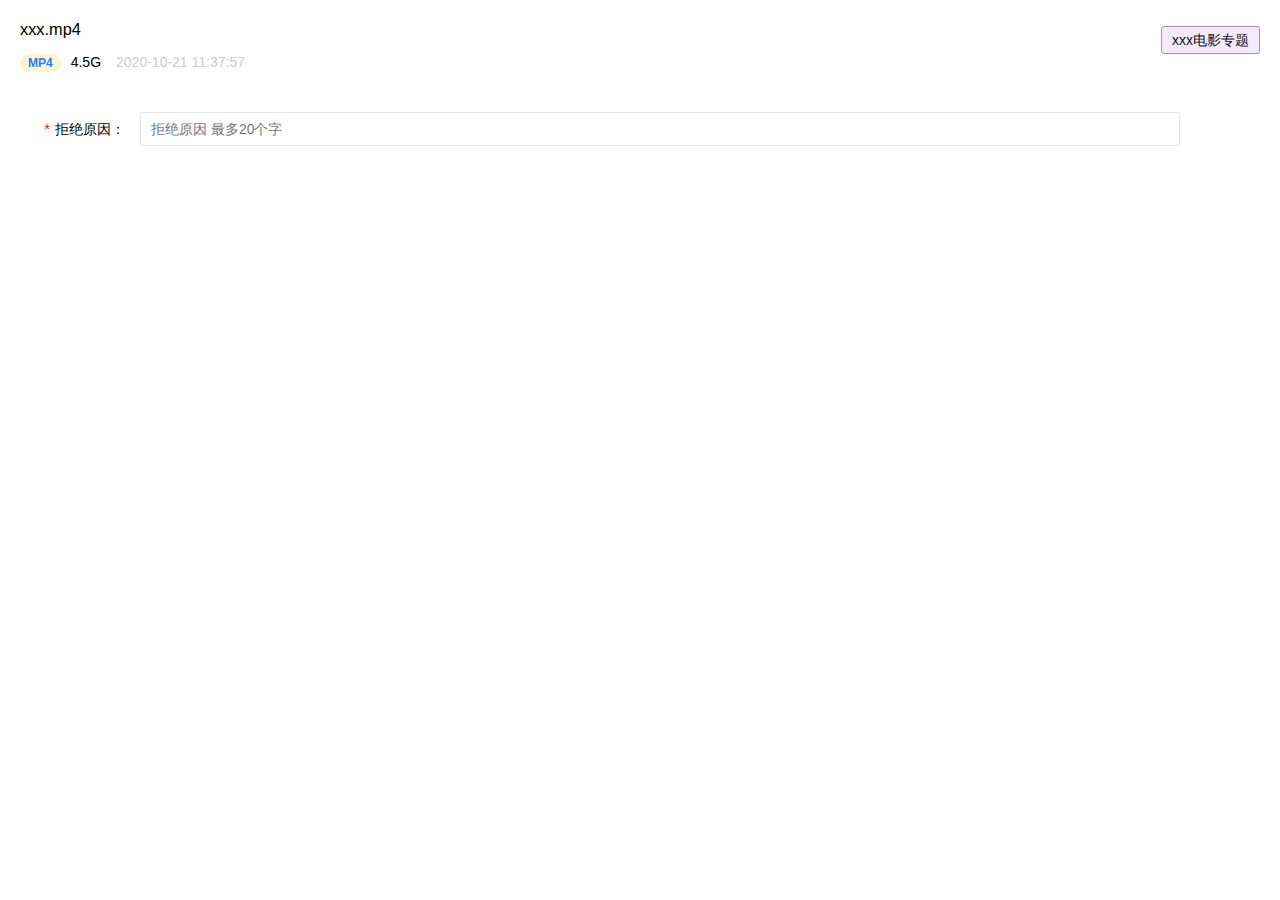
==== commit 24f22df1: "审核视频" ====
--- a/views/circleAudit/circleAudit_audit_pop.html
+++ b/views/circleAudit/circleAudit_audit_pop.html
@@ -200,7 +200,7 @@
 <body>
 <form method="post" class="layui-form" >
     <div class="layui-form" lay-filter="layuiadmin-app-form-list" id="layuiadmin-app-form-list" style="padding: 20px 20px 0 20px; ">
-        <div class="">
+        <!-- <div class="">
             <div class="rightbt">xxx电影专题</div>
             <h3>刘德华演唱会.mp4</h3>
             <div class="size"><span>MP4</span>4.5G<s>2020-10-21 11:37:57</s></div>
@@ -217,19 +217,40 @@
         <div class="chuC mt10">
             <div class="jinbix" style="padding-left:10px">所需金币：<span>35</span>金币</div>
             <div class="zinfo"><span>分享：400</span><span>转存：6000</span></div>
-        </div>
+        </div> -->
+        <div class="" id="info1">
+            <div class="rightbt">xxx电影专题</div>
+            <h3>xxx.mp4</h3>
+            <div class="size"><span>MP4</span>4.5G<s>2020-10-21 11:37:57</s></div>
+        </div>
+        <div class="select_cont" id="info2">
+            
+        </div>
+        <div class="chuC mt10" id="info3" >
+            <!--
+            <div class="borderF"><img src="../images/icona.png" width="24" />高清刘德华演唱会1998版.mp4</div>
+            <div class="borderF infoxx"><img src="../images/headImg.png" width="24" />我是勤劳的搬运工<span class="a">45</span><span class="b">资源</span></div>
+            -->
+        </div>
+        <div class="chuC mt10" id="info4">
+            <!--
+            <div class="jinbix">所需金币：<span>35</span>金币</div>
+            <div class="zinfo"><span>分享：400</span><span>转存：6000</span></div>
+            -->
+        </div>
+
         <div class="layui-form-item" style="margin-top: 20px;">
             <label class="layui-form-label"><span>*</span>拒绝原因：</label>
             <div class="layui-input-block">
-                <input type="text" placeholder="拒绝原因 最多20个字" autocomplete="off" class="layui-input" id="PHONE" name="PHONE">
+                <input type="text" maxlength="20" placeholder="拒绝原因 最多20个字" autocomplete="off" class="layui-input" id="refusal_cause" name="refusal_cause" />
             </div>
-            <div class="layui-btn-block">
+            <!-- <div class="layui-btn-block">
                 <button class="layui-btn layui-ds layui-btn-primary" data-type="add" id="add" data="添加">
                     拒绝
                 </button>
-            </div>
-        </div>
-        <div class="layui-form-item">
+            </div> -->
+        </div>
+        <!-- <div class="layui-form-item">
             <label class="layui-form-label"><span>*</span>纳入专题：</label>
             <div class="layui-input-block">
                 <select id="FEEDBACKTYPE" lay-verify="required" name="FEEDBACKTYPE">
@@ -247,8 +268,11 @@
                     通过
                 </button>
             </div>
-        </div>
+        </div> -->
     </div>
+
+    <button style="display: none;" class="layui-btn layui-btn-fluid" lay-submit="" lay-filter="submit" id="submit">通过</button>
+    <button style="display: none;" class="layui-btn layui-btn-fluid" lay-submit="" lay-filter="submit2" id="submit2">拒绝</button>
 </form>
 <script src="circleAudit_audit_pop.js" type="text/javascript" charset="utf-8"></script>
 </body>
